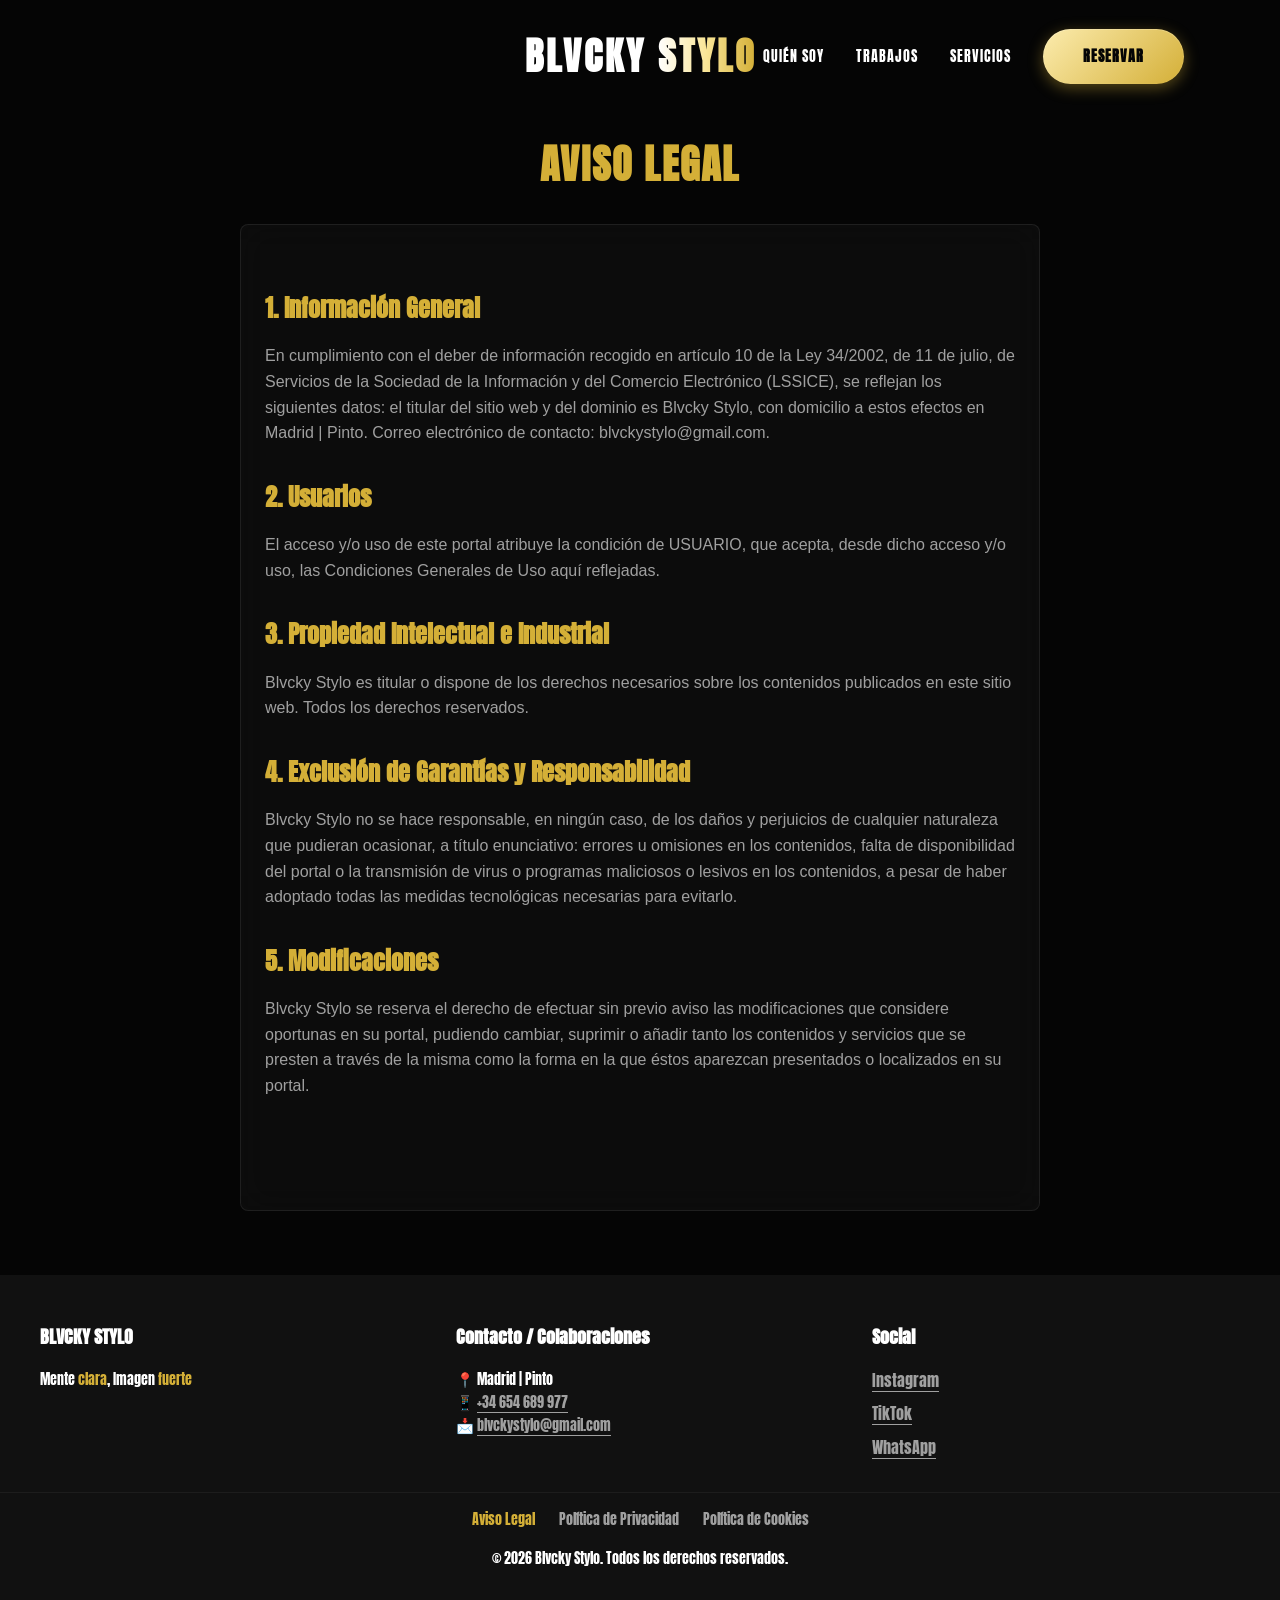
==== aviso-legal.html @ ffb97aea "temas "legales"" ====
<!DOCTYPE html>
<html lang="es">
<head>
    <meta charset="UTF-8">
    <meta name="viewport" content="width=device-width, initial-scale=1.0">
    <title>Aviso Legal - Blvcky Stylo</title>
    <link rel="preconnect" href="https://fonts.googleapis.com">
    <link rel="preconnect" href="https://fonts.gstatic.com" crossorigin>
    <link href="https://fonts.googleapis.com/css2?family=Anton&display=swap" rel="stylesheet">
    <link rel="stylesheet" href="assets/css/style.css?v=1.1">
    <style>
        .legal-content { max-width: 800px; margin: 0 auto; padding: 2rem 1.5rem 6rem; color: var(--text-secondary); }
        .legal-content h2 { color: var(--gold); margin-top: 2rem; margin-bottom: 1rem; font-size: 1.5rem; font-family: var(--font-heading); }
        .legal-content p, .legal-content li { margin-bottom: 1rem; line-height: 1.6; font-family: -apple-system, BlinkMacSystemFont, 'Segoe UI', Roboto, Helvetica, Arial, sans-serif; font-weight: 300; }
        .legal-content ul { padding-left: 1.5rem; margin-bottom: 1.5rem; }
        .page-header { padding-top: 140px; padding-bottom: 20px; text-align: center; }
    </style>
</head>
<body>
    <header class="header">
        <a href="index.html" class="logo" style="text-decoration:none;">BLVCKY <span class="white-gold-gradient-text">STYLO</span></a>
        <nav class="nav-links">
            <a href="index.html#about">Quién Soy</a>
            <a href="index.html#portfolio">Trabajos</a>
            <a href="index.html#services">Servicios</a>
            <a href="https://yeasy.io/commerce/52bcd32d-6062-48b1-949e-556baa88e068" target="_blank" rel="noopener noreferrer" class="btn btn-header-reservar">Reservar</a>
        </nav>
        <button class="mobile-menu-btn" aria-label="Abrir menú">
            <span></span>
            <span></span>
        </button>
    </header>

    <main class="container">
        <section class="page-header">
            <h1 class="section-title"><span class="gold-text">Aviso Legal</span></h1>
        </section>
        <section class="legal-content glass-card hover-glow">
            <h2>1. Información General</h2>
            <p>En cumplimiento con el deber de información recogido en artículo 10 de la Ley 34/2002, de 11 de julio, de Servicios de la Sociedad de la Información y del Comercio Electrónico (LSSICE), se reflejan los siguientes datos: el titular del sitio web y del dominio es Blvcky Stylo, con domicilio a estos efectos en Madrid | Pinto. Correo electrónico de contacto: blvckystylo@gmail.com.</p>
            
            <h2>2. Usuarios</h2>
            <p>El acceso y/o uso de este portal atribuye la condición de USUARIO, que acepta, desde dicho acceso y/o uso, las Condiciones Generales de Uso aquí reflejadas.</p>
            
            <h2>3. Propiedad Intelectual e Industrial</h2>
            <p>Blvcky Stylo es titular o dispone de los derechos necesarios sobre los contenidos publicados en este sitio web. Todos los derechos reservados.</p>
            
            <h2>4. Exclusión de Garantías y Responsabilidad</h2>
            <p>Blvcky Stylo no se hace responsable, en ningún caso, de los daños y perjuicios de cualquier naturaleza que pudieran ocasionar, a título enunciativo: errores u omisiones en los contenidos, falta de disponibilidad del portal o la transmisión de virus o programas maliciosos o lesivos en los contenidos, a pesar de haber adoptado todas las medidas tecnológicas necesarias para evitarlo.</p>
            
            <h2>5. Modificaciones</h2>
            <p>Blvcky Stylo se reserva el derecho de efectuar sin previo aviso las modificaciones que considere oportunas en su portal, pudiendo cambiar, suprimir o añadir tanto los contenidos y servicios que se presten a través de la misma como la forma en la que éstos aparezcan presentados o localizados en su portal.</p>
        </section>
    </main>

    <footer class="footer" style="margin-top: 4rem;">
        <div class="container footer-grid">
            <div class="footer-brand">
                <h3>BLVCKY STYLO</h3>
                <p>Mente <span class="gold-text">clara</span>, Imagen <span class="gold-text">fuerte</span></p>
            </div>
            <div class="footer-links">
                <h4>Contacto / Colaboraciones</h4>
                <p>📍 Madrid | Pinto</p>
                <p>📱 <a href="tel:+34654689977">+34 654 689 977</a></p>
                <p>📩 <a href="mailto:blvckystylo@gmail.com">blvckystylo@gmail.com</a></p>
            </div>
            <div class="footer-social">
                <h4>Social</h4>
                <div class="social-icons">
                    <a href="https://www.instagram.com/blvcky.stylo/" target="_blank" rel="noopener noreferrer">Instagram</a>
                    <a href="https://www.tiktok.com/@blvcky.stylo" target="_blank" rel="noopener noreferrer">TikTok</a>
                    <a href="https://wa.me/34654689977" target="_blank" rel="noopener noreferrer">WhatsApp</a>
                </div>
            </div>
        </div>
        <div class="footer-bottom center" style="margin-top: 1rem; padding-top: 1rem; border-top: 1px solid rgba(255,255,255,0.05);">
            <div style="margin-bottom: 1rem; display: flex; justify-content: center; gap: 1.5rem; flex-wrap: wrap;">
                <a href="aviso-legal.html" style="color: var(--gold); text-decoration: none; font-size: 0.85rem;">Aviso Legal</a>
                <a href="politica-privacidad.html" style="color: var(--text-secondary); text-decoration: none; font-size: 0.85rem; transition: color 0.3s;" onmouseover="this.style.color='var(--gold)'" onmouseout="this.style.color='var(--text-secondary)'">Política de Privacidad</a>
                <a href="cookies.html" style="color: var(--text-secondary); text-decoration: none; font-size: 0.85rem; transition: color 0.3s;" onmouseover="this.style.color='var(--gold)'" onmouseout="this.style.color='var(--text-secondary)'">Política de Cookies</a>
            </div>
            <p>&copy; 2026 Blvcky Stylo. Todos los derechos reservados.</p>
        </div>
    </footer>
    <script src="assets/js/main.js"></script>
</body>
</html>
---- assets/css/style.css ----
:root {
    --bg-color: #050505;
    --bg-secondary: #111111;
    --text-primary: #ffffff;
    --text-secondary: #a0a0a0;
    --gold: #d4af37;
    --gold-hover: #f1c40f;
    --glass-bg: rgba(255, 255, 255, 0.03);
    --glass-border: rgba(255, 255, 255, 0.08);
    --font-heading: 'Anton', sans-serif;
    --font-body: 'Anton', sans-serif;

    --transition-smooth: all 0.5s cubic-bezier(0.25, 1, 0.5, 1);
}

* {
    margin: 0;
    padding: 0;
    box-sizing: border-box;
}

html {
    scroll-behavior: smooth;
}

body {
    background-color: var(--bg-color);
    color: var(--text-primary);
    font-family: var(--font-body);
    line-height: 1.6;
    -webkit-font-smoothing: antialiased;
}

/* TYPOGRAPHY */
h1,
h2,
h3,
h4,
h5,
h6,
.logo {
    font-family: var(--font-heading);
    font-weight: 600;
}

.gold-text {
    color: var(--gold);
}

.gold-gradient-text {
    background: linear-gradient(to right, #f9e596, #d4af37, #f9e596);
    -webkit-background-clip: text;
    -webkit-text-fill-color: transparent;
    background-clip: text;
    color: transparent;
}

.white-gold-gradient-text {
    background: linear-gradient(to right, #ffffff, #f9e596, #d4af37);
    -webkit-background-clip: text;
    -webkit-text-fill-color: transparent;
    background-clip: text;
    color: transparent;
}

.section-title {
    font-size: clamp(1.8rem, 6vw, 2.5rem);
    margin-bottom: 1rem;
    text-transform: uppercase;
    letter-spacing: 2px;
    line-height: 1.2;
}

.section-subtitle {
    color: var(--text-secondary);
    font-size: clamp(0.95rem, 3vw, 1.1rem);
    margin-bottom: 2.5rem;
}

.center {
    text-align: center;
}

/* PRELOADER */
.preloader {
    position: fixed;
    top: 0;
    left: 0;
    width: 100%;
    height: 100%;
    background-color: #050505;
    z-index: 9999;
    display: flex;
    justify-content: center;
    align-items: center;
    transition: opacity 0.8s ease, visibility 0.8s ease;
}

.preloader.loaded {
    opacity: 0;
    visibility: hidden;
}

.preloader-text {
    font-family: var(--font-heading);
    font-size: clamp(2.5rem, 12vw, 5rem);
    text-align: center;
    line-height: 1.1;
    display: flex;
    flex-direction: column;
    align-items: center;
    letter-spacing: 5px;
    opacity: 0;
    transform: scale(0.9);
    animation: preloaderFastReveal 1.2s cubic-bezier(0.2, 0.8, 0.2, 1) forwards;
}

.preloader-text .gold-gradient-text {
    display: block;
    animation: preloaderFastGoldPulse 1.2s ease forwards;
}

@keyframes preloaderFastReveal {
    0% {
        opacity: 0;
        transform: scale(0.9) translateY(10px);
    }

    100% {
        opacity: 1;
        transform: scale(1) translateY(0);
    }
}

@keyframes preloaderFastGoldPulse {
    0% {
        opacity: 0;
        transform: scale(0.95);
        filter: brightness(0.5);
    }

    50% {
        opacity: 1;
        filter: brightness(1.3) drop-shadow(0 0 15px rgba(212, 175, 55, 0.4));
        transform: scale(1.02);
    }

    100% {
        opacity: 1;
        filter: brightness(1) drop-shadow(0 0 0 rgba(212, 175, 55, 0));
        transform: scale(1);
    }
}

/* PADDING & CONTAINERS - MOBILE FIRST */
.section-padding {
    padding: 4rem 1.2rem;
}

.container {
    max-width: 1200px;
    margin: 0 auto;
    width: 100%;
}

/* BUTTONS - GLASS ESTHETIC */
.btn {
    position: relative;
    display: inline-flex;
    align-items: center;
    justify-content: center;
    padding: 1rem 2.5rem;
    font-family: var(--font-heading);
    font-weight: 600;
    text-transform: uppercase;
    letter-spacing: 1px;
    text-decoration: none;
    border-radius: 9999px;
    /* rounded-full */
    transition: var(--transition-smooth);
    cursor: pointer;
    font-size: 0.9rem;
    width: 100%;
    /* Full width on mobile */
    backdrop-filter: blur(12px);
    -webkit-backdrop-filter: blur(12px);
    border: none;
    background-color: rgba(255, 255, 255, 0.05);
    box-shadow: 0 8px 32px rgba(0, 0, 0, 0.3), inset 0 0 0 1px rgba(255, 255, 255, 0.05);
    z-index: 1;
}

.btn::before {
    content: '';
    position: absolute;
    inset: 0;
    border-radius: 9999px;
    padding: 1px;
    /* border thickness */
    background: linear-gradient(180deg, rgba(255, 255, 255, 0.2) 0%, rgba(255, 255, 255, 0.02) 100%);
    -webkit-mask: linear-gradient(#fff 0 0) content-box, linear-gradient(#fff 0 0);
    -webkit-mask-composite: xor;
    mask-composite: exclude;
    pointer-events: none;
    z-index: -1;
}

.btn-gold {
    color: var(--gold);
    background-color: rgba(212, 175, 55, 0.1);
}

.btn-gold::before {
    background: linear-gradient(180deg, rgba(212, 175, 55, 0.5) 0%, rgba(212, 175, 55, 0.05) 100%);
}

.btn-gold:hover {
    background-color: rgba(212, 175, 55, 0.2);
    box-shadow: 0 10px 40px rgba(212, 175, 55, 0.2), inset 0 0 0 1px rgba(212, 175, 55, 0.2);
    transform: translateY(-3px);
}

.btn-outline-gold {
    color: var(--gold);
}

.btn-outline-gold:hover {
    background-color: rgba(212, 175, 55, 0.15);
    transform: translateY(-3px);
}

.btn-outline-white {
    color: var(--text-primary);
}

.btn-outline-white:hover {
    background-color: rgba(255, 255, 255, 0.15);
    transform: translateY(-3px);
}

.btn-minimalist {
    display: inline-block;
    background-color: transparent;
    color: #ffffff;
    border: 1px solid rgba(255, 255, 255, 0.6);
    padding: 16px 24px;
    font-size: 0.9rem;
    font-family: -apple-system, BlinkMacSystemFont, 'Segoe UI', Roboto, Helvetica, Arial, sans-serif;
    font-weight: 300;
    letter-spacing: 1px;
    text-transform: uppercase;
    text-decoration: none;
    border-radius: 4px;
    transition: all 0.3s ease;
    width: 90%;
    max-width: 600px;
    box-sizing: border-box;
    white-space: normal;
}

.btn-minimalist:hover {
    background-color: #ffffff;
    color: #000000;
}

@media (max-width: 768px) {
    .btn-minimalist {
        padding: 12px 16px;
        font-size: 0.8rem;
        letter-spacing: 0.5px;
    }
}

.btn-header-reservar {
    background: linear-gradient(135deg, #fcecae 0%, #d4af37 100%);
    color: #050505;
    font-weight: 800;
    box-shadow: 0 4px 15px rgba(212, 175, 55, 0.4);
    border: none;
}

.btn-header-reservar:hover {
    box-shadow: 0 6px 20px rgba(212, 175, 55, 0.7);
    transform: translateY(-3px);
    background: linear-gradient(135deg, #fff3c4 0%, #e8c34f 100%);
}

.btn-large {
    padding: 1.2rem 3rem;
    font-size: 1rem;
}

.btn-mega {
    font-size: 1.1rem;
    padding: 1.2rem 2rem;
    width: 100%;
    max-width: 400px;
    margin: 0 auto;
    text-transform: uppercase;
    letter-spacing: 2px;
    box-shadow: 0 0 20px rgba(212, 175, 55, 0.4);
    animation: pulse-glow 2s infinite;
}

@keyframes pulse-glow {
    0% {
        box-shadow: 0 0 0 0 rgba(212, 175, 55, 0.4);
    }

    70% {
        box-shadow: 0 0 0 15px rgba(212, 175, 55, 0);
    }

    100% {
        box-shadow: 0 0 0 0 rgba(212, 175, 55, 0);
    }
}

/* PLACEHOLDERS */
.image-placeholder {
    background-color: #1a1a1a;
    width: 100%;
    height: 100%;
    min-height: 200px;
    display: flex;
    align-items: center;
    justify-content: center;
    border: 1px solid #333;
    color: #555;
    font-size: 0.8rem;
    text-align: center;
    padding: 1rem;
}

.tall-placeholder {
    min-height: 400px;
}

.about-image-wrapper {
    height: 100%;
    display: flex;
    width: 100%;
}

.about-image {
    width: 100%;
    height: 100%;
    min-height: 250px;
    /* Reduced for a more compact look */
    border-radius: 12px;
    border: 1px solid var(--glass-border);
    box-shadow: 0 10px 40px rgba(0, 0, 0, 0.6);
    object-fit: cover;
    display: block;
}

/* HEADER - MOBILE FIRST */
.header {
    position: fixed;
    top: 0;
    left: 0;
    width: 100%;
    padding: 1.8rem 1.5rem;
    display: flex;
    justify-content: flex-end;
    /* changed from space-between */
    align-items: center;
    z-index: 1000;
    background: transparent;
    transition: var(--transition-smooth);
}

.header.scrolled {
    background: rgba(5, 5, 5, 0.95);
    backdrop-filter: blur(15px);
    -webkit-backdrop-filter: blur(15px);
    border-bottom: 1px solid rgba(255, 255, 255, 0.05);
    padding: 1.2rem 1.5rem;
}

.logo {
    position: absolute;
    left: 50%;
    transform: translateX(-50%);
    font-size: 2.4rem;
    /* Larger font size */
    letter-spacing: 3px;
    color: var(--text-primary);
    text-decoration: none;
    z-index: 1002;
    white-space: nowrap;
}

.mobile-menu-btn {
    display: flex;
    background: transparent;
    border: none;
    cursor: pointer;
    flex-direction: column;
    gap: 5px;
    z-index: 1002;
    padding: 5px;
}

.mobile-menu-btn span {
    display: block;
    width: 25px;
    height: 2px;
    background-color: var(--text-primary);
    transition: 0.3s;
}

.mobile-menu-btn.active span:nth-child(1) {
    transform: translateY(7px) rotate(45deg);
}

.mobile-menu-btn.active span:nth-child(2) {
    transform: translateY(-7px) rotate(-45deg);
}

.nav-links {
    position: fixed;
    top: 0;
    right: -100%;
    width: 100%;
    height: 100vh;
    background: rgba(5, 5, 5, 0.98);
    backdrop-filter: blur(20px);
    -webkit-backdrop-filter: blur(20px);
    display: flex;
    flex-direction: column;
    justify-content: center;
    align-items: center;
    gap: 2.5rem;
    transition: 0.4s cubic-bezier(0.25, 1, 0.5, 1);
    z-index: 1001;
}

.nav-links.active {
    right: 0;
}

.nav-links a:not(.btn) {
    color: var(--text-primary);
    text-decoration: none;
    font-size: 1.2rem;
    text-transform: uppercase;
    letter-spacing: 2px;
}

.nav-links .btn {
    width: 80%;
    max-width: 300px;
}

/* HERO SECTION */
.hero {
    height: 100vh;
    min-height: 600px;
    position: relative;
    display: flex;
    align-items: center;
    justify-content: center;
    text-align: center;
    padding-top: 60px;
    /* Offset for header */
}

.hero-bg {
    position: absolute;
    top: 0;
    left: 0;
    width: 100%;
    height: 100%;
    z-index: -1;
    -webkit-mask-image: linear-gradient(to bottom, black 0%, black 75%, transparent 100%);
    mask-image: linear-gradient(to bottom, black 0%, black 75%, transparent 100%);
}

.hero-video {
    width: 100%;
    height: 100%;
    object-fit: cover;
}

.overlay {
    position: absolute;
    top: 0;
    left: 0;
    width: 100%;
    height: 100%;
    background: linear-gradient(to bottom, rgba(5, 5, 5, 0.4) 0%, rgba(5, 5, 5, 0.6) 60%, rgba(5, 5, 5, 1) 100%);
}

.hero-content {
    position: relative;
    z-index: 1;
    width: 100%;
    padding: 0 1.5rem;
    text-align: center;
}

.hero-title {
    font-size: clamp(3rem, 11vw, 5.5rem);
    line-height: 1.1;
    margin-bottom: 1rem;
    letter-spacing: 2px;
}

.hero-subtitle {
    font-size: clamp(1rem, 2.5vw, 1.25rem);
    color: var(--text-secondary);
    margin-bottom: 2.5rem;
    padding: 0 1rem;
}

.hero-actions {
    display: flex;
    flex-direction: column;
    gap: 1rem;
    width: 100%;
    max-width: 350px;
    margin: 0 auto;
}

/* GLASSMORPHISM CARDS */
.glass-card {
    background: var(--glass-bg);
    backdrop-filter: blur(16px);
    -webkit-backdrop-filter: blur(16px);
    border: 1px solid var(--glass-border);
    border-radius: 8px;
    padding: 2rem 1.5rem;
    transition: var(--transition-smooth);
}

.hover-glow:active {
    background: rgba(255, 255, 255, 0.05);
}

/* ABOUT SECTION */
#about {
    padding-top: 3rem;
    padding-bottom: 1rem;
    /* Reduced bottom padding to bring timeline closer */
}

.about-grid {
    display: grid;
    grid-template-columns: 1fr;
    gap: 2.5rem;
}

.about-text p {
    color: var(--text-secondary);
    margin-bottom: 1.2rem;
    font-size: 1rem;
}

/* TIMELINE */
.timeline-section {
    position: relative;
    padding-top: 2rem;
}

.timeline {
    position: relative;
    max-width: 800px;
    margin: 3rem auto 0;
    padding: 0 1rem;
}

.timeline::before {
    content: '';
    position: absolute;
    top: 0;
    left: 20px;
    height: 100%;
    width: 2px;
    background: linear-gradient(to bottom, var(--gold), transparent);
}

.timeline-item {
    position: relative;
    margin-bottom: 3rem;
    padding-left: 50px;
}

.timeline-dot {
    position: absolute;
    left: 14px;
    top: 10px;
    width: 14px;
    height: 14px;
    border-radius: 50%;
    background-color: var(--gold);
    box-shadow: 0 0 10px rgba(212, 175, 55, 0.5);
    z-index: 2;
}

.timeline-content h3 {
    color: var(--gold);
    margin-bottom: 0.5rem;
    font-size: 1.3rem;
}

.timeline-content p {
    color: var(--text-secondary);
    font-size: 0.95rem;
    line-height: 1.5;
    margin-bottom: 0;
}

/* ACHIEVEMENTS */
.achievements {
    background-color: var(--bg-secondary);
    border-top: 1px solid #1a1a1a;
    border-bottom: 1px solid #1a1a1a;
}

.stats-grid {
    display: grid;
    grid-template-columns: repeat(2, 1fr);
    gap: 1rem;
}

.stat-card {
    padding: 1.5rem 0.5rem;
    display: flex;
    flex-direction: column;
    justify-content: center;
    align-items: center;
    text-align: center;
    overflow: hidden;
}

.stat-number {
    font-size: clamp(1.2rem, 5vw, 2rem);
    color: var(--gold);
    margin-bottom: 0.5rem;
    line-height: 1.2;
    width: 100%;
    overflow-wrap: break-word;
    word-break: break-word;
}

.stat-label {
    text-transform: uppercase;
    letter-spacing: 0.5px;
    font-size: clamp(0.65rem, 2.5vw, 0.75rem);
    color: var(--text-primary);
    line-height: 1.3;
}


/* PORTFOLIO (MASONRY) */
.portfolio {
    overflow: hidden;
}

/* VIDEO CAROUSEL */
.video-carousel-container {
    position: relative;
    width: 100%;
    overflow: hidden;
    padding: 1rem 0;
}

.video-carousel-track {
    display: flex;
    gap: 1.5rem;
    overflow-x: auto;
    scroll-snap-type: x mandatory;
    scroll-behavior: smooth;
    padding-bottom: 1rem;
    -ms-overflow-style: none;
    /* Hide scrollbar for IE and Edge */
    scrollbar-width: none;
    /* Hide scrollbar for Firefox */
}

.video-carousel-track::-webkit-scrollbar {
    display: none;
    /* Hide scrollbar for Chrome, Safari, Opera */
}

.carousel-card {
    flex: 0 0 calc(85% - 1.5rem);
    /* Show 1 card and a bit of the next on mobile */
    max-width: 320px;
    /* Fixed width to simulate a phone reel */
    aspect-ratio: 9/16;
    background: #111;
    border-radius: 12px;
    position: relative;
    scroll-snap-align: center;
    overflow: hidden;
    border: 1px solid var(--glass-border);
}

.portfolio-video {
    width: 100%;
    height: 100%;
    object-fit: cover;
    display: block;
}

.card-overlay {
    position: absolute;
    bottom: 0;
    left: 0;
    width: 100%;
    padding: 2rem 1.5rem 1.5rem;
    background: linear-gradient(to top, rgba(0, 0, 0, 0.9), transparent);
}

.card-overlay h4 {
    color: var(--gold);
    font-size: 1.2rem;
    margin-bottom: 0.3rem;
}

.card-overlay p {
    color: var(--text-primary);
    font-size: 0.85rem;
    letter-spacing: 1px;
}

.carousel-btn {
    position: absolute;
    top: 50%;
    transform: translateY(-50%);
    background: rgba(255, 255, 255, 0.1);
    backdrop-filter: blur(5px);
    -webkit-backdrop-filter: blur(5px);
    border: 1px solid var(--glass-border);
    color: white;
    width: 40px;
    height: 40px;
    border-radius: 50%;
    cursor: pointer;
    z-index: 10;
    display: flex;
    align-items: center;
    justify-content: center;
    font-size: 1.2rem;
    transition: var(--transition-smooth);
}

.carousel-btn:hover {
    background: var(--gold);
    color: #000;
}

.prev-btn {
    left: 10px;
}

.next-btn {
    right: 10px;
}

/* SERVICES */
.services-grid {
    display: grid;
    grid-template-columns: 1fr;
    gap: 1.5rem;
}

.service-card {
    display: flex;
    flex-direction: column;
    align-items: flex-start;
    background: linear-gradient(145deg, rgba(255, 255, 255, 0.08), rgba(255, 255, 255, 0.02));
    border: 1px solid rgba(212, 175, 55, 0.3);
    box-shadow: 0 10px 30px rgba(0, 0, 0, 0.5);
    border-radius: 16px;
    padding: 2.5rem 2rem;
    position: relative;
    overflow: hidden;
    transition: all 0.4s cubic-bezier(0.2, 0.8, 0.2, 1);
    z-index: 1;
}

.service-card::before {
    content: '';
    position: absolute;
    top: 0;
    left: 0;
    right: 0;
    height: 3px;
    background: linear-gradient(90deg, transparent, var(--gold), transparent);
    opacity: 0.5;
    transition: 0.4s;
}

.service-card:hover {
    transform: translateY(-10px) scale(1.02);
    background: linear-gradient(145deg, rgba(255, 255, 255, 0.12), rgba(255, 255, 255, 0.04));
    border-color: rgba(212, 175, 55, 0.8);
    box-shadow: 0 20px 40px rgba(212, 175, 55, 0.2);
}

.service-card:hover::before {
    opacity: 1;
}

.service-icon {
    font-size: 2.5rem;
    margin-bottom: 1.5rem;
    color: var(--gold);
    display: flex;
    align-items: center;
    justify-content: flex-start;
}

.service-svg {
    width: 44px;
    height: 44px;
    filter: drop-shadow(0 0 10px rgba(212, 175, 55, 0.4));
    transition: transform 0.4s ease;
}

.service-card:hover .service-svg {
    transform: scale(1.1) rotate(5deg);
}

.service-title {
    font-size: 1.4rem;
    margin-bottom: 1rem;
    color: #fff;
    font-weight: 600;
    letter-spacing: 1px;
}

.service-desc {
    color: #cccccc;
    font-size: 1rem;
    line-height: 1.6;
}

/* BRAVO SCROLL SHOWCASE */
.bravo-showcase {
    position: relative;
    width: 100%;
    height: 40vh;
    min-height: 300px;
    max-height: 450px;
    background-color: var(--bg-color);
    border-top: 1px solid var(--glass-border);
    border-bottom: 1px solid var(--glass-border);
}

.bravo-showcase .sticky-container {
    position: relative;
    width: 100%;
    height: 100%;
    overflow: hidden;
    display: flex;
    align-items: center;
    justify-content: center;
}

#clipper-canvas {
    position: absolute;
    top: 50%;
    left: 50%;
    transform: translate(-50%, -50%);
    width: 100%;
    height: 100%;
    object-fit: contain;
    z-index: 1;
    opacity: 0.35;
    /* Baja opacidad para que actúe como fondo sutil */
    -webkit-mask-image: linear-gradient(to bottom, black 0%, black 75%, transparent 100%);
    mask-image: linear-gradient(to bottom, black 0%, black 75%, transparent 100%);
}

.bravo-showcase-text {
    position: relative;
    z-index: 2;
    text-align: center;
    color: #fff;
    padding: 2rem;
    pointer-events: none;
}

.bravo-collab-title {
    color: var(--gold);
    text-transform: uppercase;
    letter-spacing: 3px;
    font-size: 0.85rem;
    margin-bottom: 1.5rem;
    font-weight: 600;
}

.bravo-showcase-logo {
    max-width: 250px;
    height: auto;
    margin: 0 auto 1.5rem auto;
    display: block;
    object-fit: contain;
    border-radius: 8px;
}

.bravo-showcase-title {
    font-size: clamp(2rem, 5vw, 3.5rem);
    margin-bottom: 0.5rem;
    letter-spacing: 2px;
    text-shadow: 0 4px 20px rgba(0, 0, 0, 0.8);
}

.bravo-showcase-subtitle {
    color: var(--gold);
    font-size: clamp(1rem, 2vw, 1.2rem);
    letter-spacing: 1px;
    text-shadow: 0 2px 10px rgba(0, 0, 0, 0.8);
}

/* TESTIMONIALS */
.testimonial-slider-container {
    margin: 0 -1.2rem;
    padding: 0 1.2rem;
}

.testimonial-track {
    display: flex;
    gap: 1rem;
    overflow-x: auto;
    scroll-snap-type: x mandatory;
    scrollbar-width: none;
    -ms-overflow-style: none;
    padding-bottom: 1.5rem;
    scroll-behavior: smooth;
}

.testimonial-track::-webkit-scrollbar {
    display: none;
}

.testimonial-slide {
    flex: 0 0 100%;
    scroll-snap-align: center;
    display: flex;
}

.testimonial-card {
    position: relative;
    width: 100%;
    height: 100%;
    padding: 2.5rem 2rem;
    display: flex;
    flex-direction: column;
    justify-content: space-between;
    border-radius: 16px;
    background: var(--glass-bg);
    border: 1px solid var(--glass-border);
    overflow: hidden;
}

.testimonial-content {
    position: relative;
    z-index: 2;
    display: flex;
    flex-direction: column;
    height: 100%;
}

.testimonial-author {
    margin-top: auto;
    padding-top: 1.5rem;
    border-top: 1px solid var(--glass-border);
}

.stars {
    color: var(--gold);
    font-size: 1.2rem;
}

.review-text {
    font-size: 1.05rem;
    line-height: 1.6;
    margin-bottom: 1.5rem;
    color: var(--text-color);
}

.slider-controls-top .slider-btn {
    background: var(--glass-bg);
    border: 1px solid var(--glass-border);
    color: var(--text-color);
    width: 44px;
    height: 44px;
    border-radius: 50%;
    display: flex;
    align-items: center;
    justify-content: center;
    cursor: pointer;
    transition: all 0.3s ease;
}

.slider-controls-top .slider-btn:hover {
    background: var(--gold);
    color: #000;
}

.slider-controls-top .slider-btn:disabled {
    opacity: 0.5;
    cursor: not-allowed;
    background: var(--glass-bg);
}

.testimonial-dot {
    width: 10px;
    height: 10px;
    border-radius: 50%;
    background: var(--glass-border);
    cursor: pointer;
    transition: all 0.3s ease;
    border: none;
    padding: 0;
}

.testimonial-dot.active {
    background: var(--gold);
    transform: scale(1.3);
}

/* INSTAGRAM */
.insta-grid {
    display: grid;
    grid-template-columns: repeat(2, 1fr);
    gap: 0.5rem;
    margin: 2rem 0;
}

.insta-iframe {
    width: 100%;
    height: 480px;
    border-radius: 12px;
    border: 1px solid var(--glass-border);
    background-color: #000;
}

/* CTA */
.final-cta {
    background: linear-gradient(to bottom, var(--bg-color), #0a0a0a);
}

.cta-content {
    padding: 3rem 1.5rem;
}

.cta-title {
    margin-bottom: 0.5rem;
}

.cta-subtitle {
    margin-bottom: 2rem;
}

/* FOOTER */
.footer {
    background-color: var(--bg-secondary);
    padding: 3rem 0 2rem;
    text-align: center;
}

.footer-grid {
    display: grid;
    grid-template-columns: 1fr;
    gap: 2.5rem;
    margin-bottom: 2rem;
}

.footer h3,
.footer h4 {
    margin-bottom: 1rem;
    font-size: 1.1rem;
}

.footer p {
    font-size: 0.9rem;
}

.social-icons {
    display: flex;
    flex-direction: row;
    justify-content: center;
    gap: 1.5rem;
}

.social-icons a {
    color: var(--text-secondary);
    text-decoration: underline;
    text-underline-offset: 4px;
    transition: var(--transition-smooth);
    display: inline-block;
}

.social-icons a:hover {
    color: var(--gold);
    transform: translateY(-2px);
}

.footer a:not(.social-icons a) {
    color: var(--text-secondary);
    text-decoration: underline;
    text-underline-offset: 4px;
    transition: var(--transition-smooth);
}

.footer a:not(.social-icons a):hover {
    color: var(--gold);
}

.insta-handle a {
    color: var(--gold);
    text-decoration: underline;
    text-underline-offset: 4px;
    transition: var(--transition-smooth);
    font-weight: 600;
}

.insta-handle a:hover {
    color: var(--gold-hover);
    text-shadow: 0 0 10px rgba(212, 175, 55, 0.4);
}

/* ANIMATIONS */
.scroll-reveal,
.reveal-left,
.reveal-right {
    opacity: 0;
    transform: translateY(20px);
    transition: all 0.6s cubic-bezier(0.25, 1, 0.5, 1);
}

.fade-in-up {
    opacity: 0;
    transform: translateY(15px);
    animation: fadeInUp 0.8s forwards;
}

@keyframes fadeInUp {
    to {
        opacity: 1;
        transform: translateY(0);
    }
}

.delay-1 {
    animation-delay: 0.1s;
    transition-delay: 0.1s;
}

.delay-2 {
    animation-delay: 0.2s;
    transition-delay: 0.2s;
}

.delay-3 {
    animation-delay: 0.3s;
    transition-delay: 0.3s;
}

.is-visible {
    opacity: 1;
    transform: translate(0, 0);
}


/* =========================================
   DESKTOP STYLES (min-width: 768px)
   ========================================= */
@media (min-width: 768px) {
    .section-padding {
        padding: 6rem 2rem;
    }

    .header {
        padding: 1.8rem 6rem;
    }

    .header.scrolled {
        padding: 1.2rem 6rem;
    }

    .btn-mega {
        font-size: 1.3rem;
        padding: 1.5rem 4rem;
    }

    .btn {
        width: auto;
        /* Reset to auto on desktop */
    }

    /* HEADER */
    .mobile-menu-btn {
        display: none;
    }

    .nav-links {
        position: static;
        width: auto;
        height: auto;
        background: transparent;
        flex-direction: row;
        gap: 2rem;
        backdrop-filter: none;
    }

    .nav-links a:not(.btn) {
        font-size: 0.9rem;
        letter-spacing: 1px;
    }

    .nav-links .btn {
        width: auto;
    }

    /* HERO */
    .hero-actions {
        flex-direction: column;
        align-items: center;
        justify-content: center;
        max-width: none;
    }

    /* ABOUT */
    #about {
        padding-top: 4rem;
        padding-bottom: 2rem;
    }

    .about-grid {
        grid-template-columns: 1fr 1fr;
        gap: 4rem;
        align-items: center;
        /* Changed from stretch to keep image compact */
    }

    /* TIMELINE */
    .timeline::before {
        left: 50%;
        transform: translateX(-50%);
    }

    .timeline-item {
        width: 50%;
        padding-left: 0;
        padding-right: 40px;
        text-align: right;
    }

    .timeline-item:nth-child(even) {
        margin-left: 50%;
        padding-right: 0;
        padding-left: 40px;
        text-align: left;
    }

    .timeline-dot {
        left: auto;
        right: -7px;
    }

    .timeline-item:nth-child(even) .timeline-dot {
        left: -7px;
        right: auto;
    }

    /* ACHIEVEMENTS */
    .stats-grid {
        grid-template-columns: repeat(4, 1fr);
        gap: 2rem;
    }

    /* PORTFOLIO */
    /* PORTFOLIO */
    .carousel-card {
        flex: 0 0 calc(33.333% - 1.5rem);
    }

    .card-overlay {
        opacity: 0;
        transform: translateY(20px);
        transition: var(--transition-smooth);
    }

    .carousel-card:hover .card-overlay {
        opacity: 1;
        transform: translateY(0);
    }

    /* SERVICES */
    .services-grid {
        grid-template-columns: repeat(auto-fit, minmax(250px, 1fr));
        gap: 2rem;
    }

    .hover-glow:hover {
        border-color: rgba(212, 175, 55, 0.3);
        box-shadow: 0 10px 30px rgba(0, 0, 0, 0.5), inset 0 0 20px rgba(212, 175, 55, 0.05);
        transform: translateY(-5px);
    }

    /* TESTIMONIALS */
    .testimonial-slide {
        flex: 0 0 calc(50% - 0.5rem);
    }

    .testimonial-slider-container {
        padding: 0;
        margin: 0;
    }
}

@media (min-width: 1280px) {
    .testimonial-slide {
        flex: 0 0 calc(33.333% - 0.66rem);
    }

    /* INSTAGRAM */
    .insta-grid {
        grid-template-columns: repeat(4, 1fr);
        gap: 1rem;
    }

    .insta-iframe {
        height: 520px;
    }

    /* FOOTER */
    .footer {
        text-align: left;
    }

    .footer-grid {
        grid-template-columns: repeat(3, 1fr);
        gap: 3rem;
    }

    .social-icons {
        flex-direction: column;
        justify-content: flex-start;
        gap: 0.5rem;
    }

    .social-icons a:hover {
        transform: translateX(5px);
    }
}
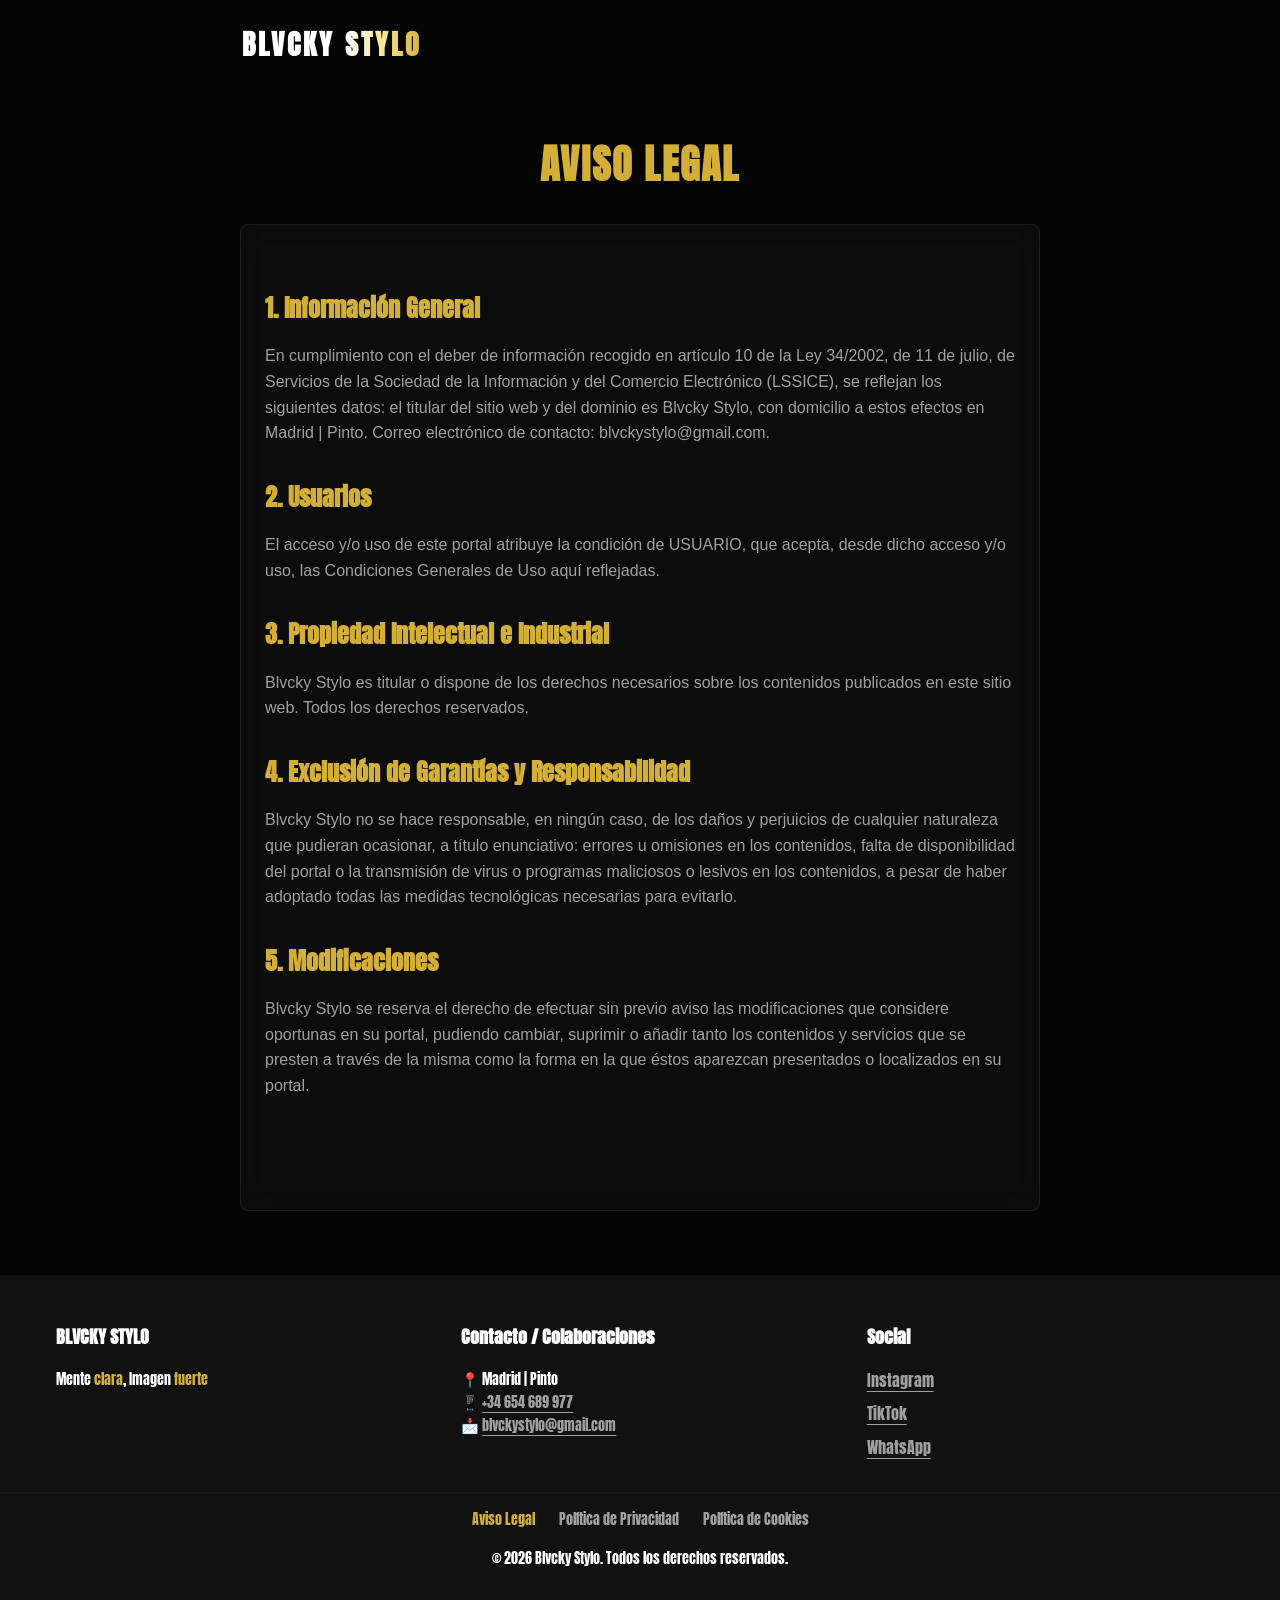
==== commit fbf2cf96: "favicon y mnifest" ====
--- a/aviso-legal.html
+++ b/aviso-legal.html
@@ -8,6 +8,13 @@
     <link rel="preconnect" href="https://fonts.gstatic.com" crossorigin>
     <link href="https://fonts.googleapis.com/css2?family=Anton&display=swap" rel="stylesheet">
     <link rel="stylesheet" href="assets/css/style.css?v=1.1">
+
+    <!-- Favicon Suite -->
+    <link rel="icon" type="image/svg+xml" href="assets/images/favicon.svg">
+    <link rel="icon" type="image/png" sizes="32x32" href="assets/images/favicon-32x32.png">
+    <link rel="icon" type="image/png" sizes="16x16" href="assets/images/favicon-16x16.png">
+    <link rel="apple-touch-icon" sizes="180x180" href="assets/images/apple-touch-icon.png">
+    <link rel="shortcut icon" href="favicon.ico">
     <style>
         .legal-content { max-width: 800px; margin: 0 auto; padding: 2rem 1.5rem 6rem; color: var(--text-secondary); }
         .legal-content h2 { color: var(--gold); margin-top: 2rem; margin-bottom: 1rem; font-size: 1.5rem; font-family: var(--font-heading); }
--- a/assets/css/style.css
+++ b/assets/css/style.css
@@ -21,6 +21,8 @@
 
 html {
     scroll-behavior: smooth;
+    overflow-x: hidden;
+    -webkit-text-size-adjust: 100%;
 }
 
 body {
@@ -29,6 +31,15 @@
     font-family: var(--font-body);
     line-height: 1.6;
     -webkit-font-smoothing: antialiased;
+    overflow-x: hidden;
+    width: 100%;
+    position: relative;
+    max-width: 100vw;
+}
+
+img, video, canvas, svg {
+    max-width: 100%;
+    height: auto;
 }
 
 /* TYPOGRAPHY */
@@ -199,6 +210,7 @@
     /* border thickness */
     background: linear-gradient(180deg, rgba(255, 255, 255, 0.2) 0%, rgba(255, 255, 255, 0.02) 100%);
     -webkit-mask: linear-gradient(#fff 0 0) content-box, linear-gradient(#fff 0 0);
+    mask: linear-gradient(#fff 0 0) content-box, linear-gradient(#fff 0 0);
     -webkit-mask-composite: xor;
     mask-composite: exclude;
     pointer-events: none;
@@ -354,16 +366,32 @@
     display: block;
 }
 
-/* HEADER - MOBILE FIRST */
+.desktop-nav,
+.header-left-spacer {
+    display: none !important;
+}
+
+.nav-badge-gold {
+    font-size: 0.65rem;
+    background: var(--gold);
+    color: #000;
+    padding: 2px 6px;
+    border-radius: 10px;
+    font-weight: 800;
+    vertical-align: middle;
+    margin-left: 4px;
+    display: inline-block;
+}
+
+/* HEADER - MOBILE & TABLET DEFAULT (Full-screen Drawer Menu) */
 .header {
     position: fixed;
     top: 0;
     left: 0;
     width: 100%;
-    padding: 1.8rem 1.5rem;
+    padding: 1.25rem 1.5rem;
     display: flex;
     justify-content: flex-end;
-    /* changed from space-between */
     align-items: center;
     z-index: 1000;
     background: transparent;
@@ -375,20 +403,21 @@
     backdrop-filter: blur(15px);
     -webkit-backdrop-filter: blur(15px);
     border-bottom: 1px solid rgba(255, 255, 255, 0.05);
-    padding: 1.2rem 1.5rem;
+    padding: 1rem 1.5rem;
 }
 
 .logo {
     position: absolute;
     left: 50%;
     transform: translateX(-50%);
-    font-size: 2.4rem;
-    /* Larger font size */
-    letter-spacing: 3px;
+    font-size: clamp(1.2rem, 4.5vw, 1.85rem);
+    letter-spacing: 2.5px;
     color: var(--text-primary);
     text-decoration: none;
     z-index: 1002;
     white-space: nowrap;
+    text-align: center;
+    transition: var(--transition-smooth);
 }
 
 .mobile-menu-btn {
@@ -1028,8 +1057,8 @@
 /* INSTAGRAM */
 .insta-grid {
     display: grid;
-    grid-template-columns: repeat(2, 1fr);
-    gap: 0.5rem;
+    grid-template-columns: 1fr;
+    gap: 1.25rem;
     margin: 2rem 0;
 }
 
@@ -1170,61 +1199,20 @@
 
 
 /* =========================================
-   DESKTOP STYLES (min-width: 768px)
+   TABLET STYLES (min-width: 768px)
    ========================================= */
 @media (min-width: 768px) {
     .section-padding {
-        padding: 6rem 2rem;
-    }
-
-    .header {
-        padding: 1.8rem 6rem;
-    }
-
-    .header.scrolled {
-        padding: 1.2rem 6rem;
+        padding: 5rem 2rem;
     }
 
     .btn-mega {
-        font-size: 1.3rem;
-        padding: 1.5rem 4rem;
+        font-size: 1.25rem;
+        padding: 1.35rem 3.5rem;
     }
 
     .btn {
         width: auto;
-        /* Reset to auto on desktop */
-    }
-
-    /* HEADER */
-    .mobile-menu-btn {
-        display: none;
-    }
-
-    .nav-links {
-        position: static;
-        width: auto;
-        height: auto;
-        background: transparent;
-        flex-direction: row;
-        gap: 2rem;
-        backdrop-filter: none;
-    }
-
-    .nav-links a:not(.btn) {
-        font-size: 0.9rem;
-        letter-spacing: 1px;
-    }
-
-    .nav-links .btn {
-        width: auto;
-    }
-
-    /* HERO */
-    .hero-actions {
-        flex-direction: column;
-        align-items: center;
-        justify-content: center;
-        max-width: none;
     }
 
     /* ABOUT */
@@ -1235,9 +1223,8 @@
 
     .about-grid {
         grid-template-columns: 1fr 1fr;
-        gap: 4rem;
+        gap: clamp(2rem, 4vw, 4rem);
         align-items: center;
-        /* Changed from stretch to keep image compact */
     }
 
     /* TIMELINE */
@@ -1273,13 +1260,122 @@
     /* ACHIEVEMENTS */
     .stats-grid {
         grid-template-columns: repeat(4, 1fr);
+        gap: 1.5rem;
+    }
+
+    /* SERVICES (TABLET 2x2 BALANCED GRID) */
+    .services-grid {
+        grid-template-columns: repeat(2, 1fr);
+        gap: 1.75rem;
+    }
+
+    .hover-glow:hover {
+        border-color: rgba(212, 175, 55, 0.3);
+        box-shadow: 0 10px 30px rgba(0, 0, 0, 0.5), inset 0 0 20px rgba(212, 175, 55, 0.05);
+        transform: translateY(-5px);
+    }
+
+    /* INSTAGRAM (TABLET 2x2 BALANCED GRID) */
+    .insta-grid {
+        grid-template-columns: repeat(2, 1fr);
+        gap: 1.25rem;
+    }
+
+    /* TESTIMONIALS (TABLET 2 SLIDES) */
+    .testimonial-slide {
+        flex: 0 0 calc(50% - 0.5rem);
+    }
+
+    .testimonial-slider-container {
+        padding: 0;
+        margin: 0;
+    }
+
+    /* FOOTER (TABLET 3 COLS) */
+    .footer {
+        text-align: left;
+    }
+
+    .footer-grid {
+        grid-template-columns: repeat(3, 1fr);
         gap: 2rem;
     }
-
-    /* PORTFOLIO */
-    /* PORTFOLIO */
+}
+
+/* =========================================
+   DESKTOP STYLES (min-width: 1025px: Computers & Laptops only)
+   ========================================= */
+@media (min-width: 1025px) {
+    .mobile-menu-btn {
+        display: none !important;
+    }
+
+    .nav-links {
+        display: none !important;
+    }
+
+    .header-left-spacer {
+        display: block !important;
+        visibility: hidden;
+        pointer-events: none;
+        width: 100%;
+    }
+
+    .desktop-nav {
+        display: flex !important;
+        align-items: center;
+        gap: clamp(1rem, 1.6vw, 2.2rem);
+    }
+
+    .nav-links-right {
+        justify-self: end;
+    }
+
+    .desktop-nav a:not(.btn) {
+        color: var(--text-primary);
+        text-decoration: none;
+        font-size: 0.88rem;
+        letter-spacing: 1.2px;
+        text-transform: uppercase;
+        font-weight: 500;
+        transition: var(--transition-smooth);
+    }
+
+    .desktop-nav a:not(.btn):hover {
+        color: var(--gold);
+    }
+
+    .header {
+        display: grid !important;
+        grid-template-columns: 1fr auto 1fr;
+        align-items: center;
+        padding: 1.4rem clamp(2.5rem, 5vw, 6rem);
+        justify-content: normal;
+    }
+
+    .header.scrolled {
+        padding: 1rem clamp(2.5rem, 5vw, 6rem);
+    }
+
+    .logo {
+        position: static;
+        transform: none;
+        left: auto;
+        justify-self: center;
+        font-size: clamp(1.6rem, 2.2vw, 2.2rem);
+        letter-spacing: 3px;
+    }
+
+    /* SERVICES (DESKTOP 4 COLS) */
+    .services-grid {
+        grid-template-columns: repeat(4, 1fr);
+        gap: 2rem;
+    }
+
+    /* PORTFOLIO CARDS */
     .carousel-card {
         flex: 0 0 calc(33.333% - 1.5rem);
+        max-width: 380px;
     }
 
     .card-overlay {
@@ -1292,39 +1388,20 @@
         opacity: 1;
         transform: translateY(0);
     }
-
-    /* SERVICES */
-    .services-grid {
-        grid-template-columns: repeat(auto-fit, minmax(250px, 1fr));
-        gap: 2rem;
-    }
-
-    .hover-glow:hover {
-        border-color: rgba(212, 175, 55, 0.3);
-        box-shadow: 0 10px 30px rgba(0, 0, 0, 0.5), inset 0 0 20px rgba(212, 175, 55, 0.05);
-        transform: translateY(-5px);
-    }
-
-    /* TESTIMONIALS */
-    .testimonial-slide {
-        flex: 0 0 calc(50% - 0.5rem);
-    }
-
-    .testimonial-slider-container {
-        padding: 0;
-        margin: 0;
-    }
-}
-
-@media (min-width: 1280px) {
+}
+
+/* =========================================
+   DESKTOP WIDE STYLES (min-width: 1200px)
+   ========================================= */
+@media (min-width: 1200px) {
     .testimonial-slide {
         flex: 0 0 calc(33.333% - 0.66rem);
     }
 
-    /* INSTAGRAM */
+    /* INSTAGRAM (4 COLUMNS FOR LATEST REELS) */
     .insta-grid {
         grid-template-columns: repeat(4, 1fr);
-        gap: 1rem;
+        gap: 1.25rem;
     }
 
     .insta-iframe {
@@ -1332,12 +1409,7 @@
     }
 
     /* FOOTER */
-    .footer {
-        text-align: left;
-    }
-
     .footer-grid {
-        grid-template-columns: repeat(3, 1fr);
         gap: 3rem;
     }
 
@@ -1350,4 +1422,2009 @@
     .social-icons a:hover {
         transform: translateX(5px);
     }
-}+}
+
+/* ==========================================================================
+   RETO DE LA CAPA (8 FIRMAS) SECTION
+   ========================================================================== */
+.reto-section {
+    position: relative;
+    overflow: hidden;
+    background: radial-gradient(ellipse at 50% 20%, rgba(212, 175, 55, 0.08) 0%, transparent 70%),
+        linear-gradient(180deg, #050505 0%, #0a0a0a 50%, #050505 100%);
+    border-top: 1px solid rgba(212, 175, 55, 0.12);
+    border-bottom: 1px solid rgba(212, 175, 55, 0.12);
+}
+
+.reto-glow-bg {
+    position: absolute;
+    top: 30%;
+    left: 50%;
+    transform: translate(-50%, -50%);
+    width: 800px;
+    height: 800px;
+    background: radial-gradient(circle, rgba(212, 175, 55, 0.07) 0%, transparent 65%);
+    pointer-events: none;
+    z-index: 0;
+}
+
+.reto-container {
+    position: relative;
+    z-index: 1;
+}
+
+/* Badge Header */
+.reto-badge {
+    display: inline-flex;
+    align-items: center;
+    gap: 0.6rem;
+    background: rgba(212, 175, 55, 0.12);
+    border: 1px solid rgba(212, 175, 55, 0.35);
+    border-radius: 50px;
+    padding: 0.45rem 1.4rem;
+    margin-bottom: 1.2rem;
+    font-size: 0.82rem;
+    letter-spacing: 0.15em;
+    text-transform: uppercase;
+    color: var(--gold);
+    font-weight: 600;
+}
+
+.reto-badge-icon {
+    font-size: 1rem;
+    animation: flame-flicker 1.8s ease-in-out infinite alternate;
+}
+
+@keyframes flame-flicker {
+    0% {
+        transform: scale(1) rotate(-3deg);
+    }
+
+    100% {
+        transform: scale(1.15) rotate(3deg);
+        filter: drop-shadow(0 0 8px rgba(212, 175, 55, 0.8));
+    }
+}
+
+/* Progress Tracker Bar */
+.reto-progress-card {
+    background: rgba(18, 18, 18, 0.7);
+    backdrop-filter: blur(20px);
+    -webkit-backdrop-filter: blur(20px);
+    border: 1px solid rgba(212, 175, 55, 0.25);
+    border-radius: 16px;
+    padding: 1.75rem 2rem;
+    margin: 0 auto 3.5rem;
+    max-width: 900px;
+    box-shadow: 0 15px 40px rgba(0, 0, 0, 0.6), inset 0 0 30px rgba(212, 175, 55, 0.03);
+}
+
+.reto-progress-header {
+    display: flex;
+    justify-content: space-between;
+    align-items: center;
+    margin-bottom: 1rem;
+    flex-wrap: wrap;
+    gap: 0.75rem;
+}
+
+.reto-progress-title {
+    font-size: 1.05rem;
+    letter-spacing: 1.5px;
+    color: #fff;
+    display: flex;
+    align-items: center;
+    gap: 0.6rem;
+    font-family: var(--font-heading);
+    margin: 0;
+}
+
+.reto-progress-pct {
+    background: linear-gradient(135deg, #d4af37, #f1c40f);
+    color: #050505;
+    font-weight: 800;
+    padding: 0.25rem 0.85rem;
+    border-radius: 50px;
+    font-size: 0.85rem;
+    letter-spacing: 1px;
+}
+
+.reto-progress-track {
+    width: 100%;
+    height: 12px;
+    background: rgba(255, 255, 255, 0.07);
+    border-radius: 999px;
+    overflow: hidden;
+    border: 1px solid rgba(255, 255, 255, 0.1);
+    position: relative;
+}
+
+.reto-progress-fill {
+    width: 25%;
+    /* 2 de 8 = 25% */
+    height: 100%;
+    background: linear-gradient(90deg, #d4af37 0%, #fff 50%, #d4af37 100%);
+    background-size: 200% 100%;
+    animation: gold-shimmer 2.5s infinite linear;
+    border-radius: 999px;
+    box-shadow: 0 0 16px rgba(212, 175, 55, 0.8);
+    transition: width 1s ease;
+}
+
+@keyframes gold-shimmer {
+    0% {
+        background-position: 100% 0;
+    }
+
+    100% {
+        background-position: -100% 0;
+    }
+}
+
+.reto-milestones-row {
+    display: grid;
+    grid-template-columns: repeat(8, 1fr);
+    gap: 0.5rem;
+    margin-top: 1.25rem;
+}
+
+.reto-milestone-node {
+    display: flex;
+    flex-direction: column;
+    align-items: center;
+    gap: 0.35rem;
+    font-size: 0.72rem;
+    letter-spacing: 0.5px;
+}
+
+.reto-milestone-node .node-star {
+    width: 32px;
+    height: 32px;
+    border-radius: 50%;
+    display: flex;
+    align-items: center;
+    justify-content: center;
+    font-size: 0.8rem;
+    transition: all 0.3s ease;
+}
+
+.reto-milestone-node.completed .node-star {
+    background: linear-gradient(135deg, #d4af37, #f9e596);
+    color: #050505;
+    font-weight: bold;
+    box-shadow: 0 0 12px rgba(212, 175, 55, 0.6);
+}
+
+.reto-milestone-node.completed .node-label {
+    color: var(--gold);
+    font-weight: 700;
+}
+
+.reto-milestone-node.locked .node-star {
+    background: rgba(255, 255, 255, 0.05);
+    border: 1px dashed rgba(255, 255, 255, 0.2);
+    color: rgba(255, 255, 255, 0.35);
+}
+
+.reto-milestone-node.locked .node-label {
+    color: rgba(255, 255, 255, 0.4);
+}
+
+/* Two-column Story & Cape Showcase */
+.reto-showcase-row {
+    display: grid;
+    grid-template-columns: 1fr;
+    gap: 2.5rem;
+    align-items: center;
+    margin-bottom: 4rem;
+}
+
+@media (min-width: 900px) {
+    .reto-showcase-row {
+        grid-template-columns: 1fr 1fr;
+        gap: 3.5rem;
+    }
+}
+
+.reto-cape-card {
+    position: relative;
+    border-radius: 20px;
+    overflow: hidden;
+    background: #080808;
+    border: 1.5px solid rgba(212, 175, 55, 0.35);
+    box-shadow: 0 25px 60px rgba(0, 0, 0, 0.8), 0 0 50px rgba(212, 175, 55, 0.15);
+    transition: transform 0.4s cubic-bezier(0.25, 1, 0.5, 1), box-shadow 0.4s ease;
+    cursor: pointer;
+}
+
+.reto-cape-card:hover {
+    transform: translateY(-6px) scale(1.01);
+    box-shadow: 0 35px 80px rgba(0, 0, 0, 0.9), 0 0 70px rgba(212, 175, 55, 0.3);
+}
+
+.reto-cape-card img {
+    width: 100%;
+    height: auto;
+    display: block;
+    transition: transform 0.6s cubic-bezier(0.25, 1, 0.5, 1);
+}
+
+.reto-cape-card:hover img {
+    transform: scale(1.04);
+}
+
+.reto-cape-overlay {
+    position: absolute;
+    bottom: 0;
+    left: 0;
+    width: 100%;
+    padding: 2rem 1.5rem 1.25rem;
+    background: linear-gradient(to top, rgba(0, 0, 0, 0.95) 0%, rgba(0, 0, 0, 0.6) 60%, transparent 100%);
+    display: flex;
+    justify-content: space-between;
+    align-items: flex-end;
+}
+
+.reto-cape-tag {
+    font-size: 0.75rem;
+    letter-spacing: 1.5px;
+    color: var(--gold);
+    text-transform: uppercase;
+    font-weight: 700;
+}
+
+.reto-cape-title {
+    font-size: 1.2rem;
+    color: #fff;
+    margin-top: 0.2rem;
+    letter-spacing: 1px;
+}
+
+.reto-zoom-hint {
+    background: rgba(212, 175, 55, 0.2);
+    border: 1px solid rgba(212, 175, 55, 0.4);
+    color: #fff;
+    padding: 0.4rem 0.8rem;
+    border-radius: 50px;
+    font-size: 0.75rem;
+    display: inline-flex;
+    align-items: center;
+    gap: 0.4rem;
+}
+
+.reto-story-content {
+    display: flex;
+    flex-direction: column;
+    gap: 1.5rem;
+}
+
+.reto-story-badge {
+    color: var(--gold);
+    font-size: 0.85rem;
+    letter-spacing: 2px;
+    text-transform: uppercase;
+    font-weight: 700;
+}
+
+.reto-story-title {
+    font-size: clamp(1.8rem, 4vw, 2.4rem);
+    line-height: 1.2;
+    letter-spacing: 1px;
+    color: #fff;
+}
+
+.reto-story-p {
+    color: var(--text-secondary);
+    font-size: 1.05rem;
+    line-height: 1.7;
+    margin: 0;
+}
+
+.reto-story-highlights {
+    display: grid;
+    grid-template-columns: repeat(3, 1fr);
+    gap: 1rem;
+    margin-top: 1.5rem;
+}
+
+@media (max-width: 639px) {
+    .reto-story-highlights {
+        grid-template-columns: 1fr;
+        gap: 0.75rem;
+    }
+}
+
+.reto-mini-stat {
+    background: rgba(255, 255, 255, 0.03);
+    border: 1px solid rgba(212, 175, 55, 0.2);
+    border-radius: 12px;
+    padding: 1.1rem;
+    transition: all 0.3s ease;
+}
+
+.reto-mini-stat:hover {
+    border-color: rgba(212, 175, 55, 0.5);
+    background: rgba(212, 175, 55, 0.05);
+}
+
+.reto-mini-stat-num {
+    font-size: 1.8rem;
+    color: var(--gold);
+    font-family: var(--font-heading);
+    line-height: 1;
+    margin-bottom: 0.3rem;
+}
+
+.reto-mini-stat-lbl {
+    font-size: 0.8rem;
+    color: var(--text-secondary);
+    text-transform: uppercase;
+    letter-spacing: 1px;
+}
+
+/* ARTISTS SIGNATURES GRID */
+.reto-wall-header {
+    text-align: center;
+    margin-bottom: 2.5rem;
+}
+
+.reto-wall-title {
+    font-size: clamp(1.6rem, 4vw, 2.2rem);
+    letter-spacing: 2px;
+    text-transform: uppercase;
+    margin-bottom: 0.5rem;
+}
+
+.reto-wall-subtitle {
+    color: var(--text-secondary);
+    font-size: 1rem;
+}
+
+/* Featured 2 Unlocked Artists Grid */
+.reto-unlocked-grid {
+    display: grid;
+    grid-template-columns: 1fr;
+    gap: 2rem;
+    margin-bottom: 2.5rem;
+}
+
+@media (min-width: 768px) {
+    .reto-unlocked-grid {
+        grid-template-columns: 1fr 1fr;
+        gap: 2.5rem;
+    }
+}
+
+.artist-card-unlocked {
+    position: relative;
+    border-radius: 18px;
+    overflow: hidden;
+    background: #0d0d0d;
+    border: 1.5px solid rgba(212, 175, 55, 0.35);
+    box-shadow: 0 20px 50px rgba(0, 0, 0, 0.7), 0 0 35px rgba(212, 175, 55, 0.12);
+    transition: transform 0.4s cubic-bezier(0.25, 1, 0.5, 1), box-shadow 0.4s ease, border-color 0.4s ease;
+    cursor: pointer;
+}
+
+.artist-card-unlocked:hover {
+    transform: translateY(-8px);
+    border-color: rgba(212, 175, 55, 0.7);
+    box-shadow: 0 30px 70px rgba(0, 0, 0, 0.9), 0 0 55px rgba(212, 175, 55, 0.28);
+}
+
+.artist-img-wrapper {
+    position: relative;
+    width: 100%;
+    aspect-ratio: 4 / 5;
+    overflow: hidden;
+    background: #000;
+}
+
+.artist-img-wrapper img {
+    width: 100%;
+    height: 100%;
+    object-fit: cover;
+    object-position: center top;
+    transition: transform 0.6s cubic-bezier(0.25, 1, 0.5, 1);
+    display: block;
+}
+
+.artist-card-unlocked:hover .artist-img-wrapper img {
+    transform: scale(1.05);
+}
+
+.artist-top-badge {
+    position: absolute;
+    top: 1rem;
+    left: 1rem;
+    display: inline-flex;
+    align-items: center;
+    gap: 0.4rem;
+    background: rgba(5, 5, 5, 0.85);
+    backdrop-filter: blur(8px);
+    border: 1px solid rgba(212, 175, 55, 0.5);
+    padding: 0.35rem 0.9rem;
+    border-radius: 50px;
+    font-size: 0.75rem;
+    letter-spacing: 1px;
+    color: var(--gold);
+    font-weight: 700;
+    z-index: 2;
+    text-transform: uppercase;
+}
+
+.artist-status-pill {
+    position: absolute;
+    top: 1rem;
+    right: 1rem;
+    display: inline-flex;
+    align-items: center;
+    gap: 0.35rem;
+    background: rgba(46, 204, 113, 0.18);
+    backdrop-filter: blur(8px);
+    border: 1px solid rgba(46, 204, 113, 0.4);
+    color: #2ecc71;
+    padding: 0.35rem 0.85rem;
+    border-radius: 50px;
+    font-size: 0.75rem;
+    font-weight: 700;
+    letter-spacing: 1px;
+    z-index: 2;
+}
+
+.artist-card-info {
+    position: absolute;
+    bottom: 0;
+    left: 0;
+    width: 100%;
+    padding: 2.5rem 1.5rem 1.5rem;
+    background: linear-gradient(to top, rgba(5, 5, 5, 0.98) 0%, rgba(5, 5, 5, 0.85) 60%, transparent 100%);
+    z-index: 2;
+}
+
+.artist-name-row {
+    display: flex;
+    align-items: center;
+    gap: 0.5rem;
+    margin-bottom: 0.25rem;
+}
+
+.artist-name {
+    font-size: 1.8rem;
+    color: #fff;
+    letter-spacing: 1.5px;
+    font-family: var(--font-heading);
+    margin: 0;
+}
+
+.verified-icon {
+    width: 22px;
+    height: 22px;
+    fill: #1d9bf0;
+    flex-shrink: 0;
+}
+
+.artist-subtitle {
+    color: var(--gold);
+    font-size: 0.9rem;
+    letter-spacing: 1px;
+    margin-bottom: 0.5rem;
+    font-weight: 600;
+}
+
+.artist-desc {
+    color: rgba(255, 255, 255, 0.75);
+    font-size: 0.88rem;
+    line-height: 1.5;
+    margin-bottom: 1rem;
+}
+
+.artist-view-btn {
+    display: inline-flex;
+    align-items: center;
+    gap: 0.5rem;
+    background: rgba(212, 175, 55, 0.15);
+    border: 1px solid rgba(212, 175, 55, 0.4);
+    color: #fff;
+    padding: 0.45rem 1rem;
+    border-radius: 6px;
+    font-size: 0.8rem;
+    letter-spacing: 1px;
+    text-transform: uppercase;
+    transition: all 0.3s ease;
+}
+
+.artist-card-unlocked:hover .artist-view-btn {
+    background: var(--gold);
+    color: #050505;
+    font-weight: 700;
+}
+
+/* Locked Remaining Slots Grid */
+.reto-locked-grid {
+    display: grid;
+    grid-template-columns: repeat(2, 1fr);
+    gap: 1rem;
+    margin-bottom: 3.5rem;
+}
+
+@media (min-width: 640px) {
+    .reto-locked-grid {
+        grid-template-columns: repeat(3, 1fr);
+        gap: 1.25rem;
+    }
+}
+
+@media (min-width: 1024px) {
+    .reto-locked-grid {
+        grid-template-columns: repeat(6, 1fr);
+        gap: 1.25rem;
+    }
+}
+
+.artist-card-locked {
+    background: rgba(15, 15, 15, 0.6);
+    backdrop-filter: blur(12px);
+    border: 1px dashed rgba(212, 175, 55, 0.22);
+    border-radius: 14px;
+    padding: 2rem 1rem;
+    text-align: center;
+    display: flex;
+    flex-direction: column;
+    align-items: center;
+    justify-content: center;
+    min-height: 200px;
+    transition: all 0.35s ease;
+    position: relative;
+    overflow: hidden;
+}
+
+.artist-card-locked:hover {
+    border-color: rgba(212, 175, 55, 0.5);
+    background: rgba(212, 175, 55, 0.04);
+    transform: translateY(-4px);
+}
+
+.locked-number {
+    position: absolute;
+    top: 0.75rem;
+    left: 0.75rem;
+    font-size: 0.75rem;
+    font-family: var(--font-heading);
+    color: rgba(212, 175, 55, 0.6);
+    letter-spacing: 1px;
+}
+
+.locked-icon-wrap {
+    width: 48px;
+    height: 48px;
+    border-radius: 50%;
+    background: rgba(255, 255, 255, 0.03);
+    border: 1px solid rgba(255, 255, 255, 0.08);
+    display: flex;
+    align-items: center;
+    justify-content: center;
+    margin-bottom: 1rem;
+    color: rgba(212, 175, 55, 0.6);
+    transition: all 0.3s ease;
+}
+
+.artist-card-locked:hover .locked-icon-wrap {
+    border-color: var(--gold);
+    color: var(--gold);
+    transform: scale(1.1);
+    box-shadow: 0 0 15px rgba(212, 175, 55, 0.3);
+}
+
+.locked-title {
+    font-size: 1rem;
+    color: #fff;
+    margin-bottom: 0.3rem;
+    font-family: var(--font-heading);
+    letter-spacing: 1px;
+}
+
+.locked-sub {
+    font-size: 0.75rem;
+    color: rgba(255, 255, 255, 0.45);
+    text-transform: uppercase;
+    letter-spacing: 1px;
+}
+
+/* Call to action bar */
+.reto-actions-bar {
+    display: flex;
+    justify-content: center;
+    align-items: center;
+    gap: 1.25rem;
+    flex-wrap: wrap;
+    text-align: center;
+}
+
+/* LIGHTBOX MODAL */
+.reto-lightbox {
+    position: fixed;
+    top: 0;
+    left: 0;
+    width: 100%;
+    height: 100%;
+    background: rgba(0, 0, 0, 0.92);
+    backdrop-filter: blur(16px);
+    -webkit-backdrop-filter: blur(16px);
+    z-index: 10000;
+    display: flex;
+    align-items: center;
+    justify-content: center;
+    padding: 2rem 1rem;
+    opacity: 0;
+    visibility: hidden;
+    transition: opacity 0.35s ease, visibility 0.35s ease;
+}
+
+.reto-lightbox.active {
+    opacity: 1;
+    visibility: visible;
+}
+
+.lightbox-content-box {
+    position: relative;
+    max-width: 900px;
+    max-height: 90vh;
+    display: flex;
+    flex-direction: column;
+    align-items: center;
+    transform: scale(0.92);
+    transition: transform 0.35s cubic-bezier(0.25, 1, 0.5, 1);
+}
+
+.reto-lightbox.active .lightbox-content-box {
+    transform: scale(1);
+}
+
+.lightbox-img {
+    max-width: 100%;
+    max-height: 75vh;
+    object-fit: contain;
+    border-radius: 12px;
+    border: 1.5px solid rgba(212, 175, 55, 0.4);
+    box-shadow: 0 25px 80px rgba(0, 0, 0, 0.9), 0 0 50px rgba(212, 175, 55, 0.2);
+}
+
+.lightbox-caption {
+    margin-top: 1rem;
+    color: #fff;
+    text-align: center;
+    font-family: var(--font-heading);
+    letter-spacing: 1.5px;
+    font-size: 1.2rem;
+}
+
+.lightbox-subcaption {
+    color: var(--gold);
+    font-size: 0.9rem;
+    letter-spacing: 1px;
+}
+
+.lightbox-close-btn {
+    position: absolute;
+    top: -45px;
+    right: 0;
+    background: rgba(255, 255, 255, 0.1);
+    border: 1px solid rgba(255, 255, 255, 0.2);
+    color: #fff;
+    width: 36px;
+    height: 36px;
+    border-radius: 50%;
+    display: flex;
+    align-items: center;
+    justify-content: center;
+    cursor: pointer;
+    font-size: 1.2rem;
+    transition: all 0.25s ease;
+}
+
+.lightbox-close-btn:hover {
+    background: var(--gold);
+    color: #050505;
+    border-color: var(--gold);
+}
+
+/* ==========================================================================
+   PESTAÑA DE NOTIFICACIÓN: NUEVA APERTURA BLVCKY STYLO HAIR STUDIO
+   ========================================================================== */
+.apertura-notif-tab {
+    position: fixed;
+    top: 24px;
+    right: 24px;
+    z-index: 999999;
+    width: calc(100% - 48px);
+    max-width: 420px;
+    pointer-events: none;
+    opacity: 0;
+    visibility: hidden;
+    transform: translateY(-30px) scale(0.96);
+    transition: opacity 0.4s cubic-bezier(0.16, 1, 0.3, 1),
+                transform 0.5s cubic-bezier(0.16, 1, 0.3, 1),
+                visibility 0.4s;
+}
+
+.apertura-notif-tab.is-visible {
+    opacity: 1;
+    visibility: visible;
+    transform: translateY(0) scale(1);
+    pointer-events: auto;
+}
+
+.apertura-notif-tab.is-hidden {
+    opacity: 0;
+    transform: translateY(-25px) scale(0.95);
+    pointer-events: none;
+}
+
+.apertura-notif-card {
+    position: relative;
+    overflow: hidden;
+    border-radius: 18px;
+    background: rgba(14, 14, 18, 0.92);
+    backdrop-filter: blur(20px) saturate(180%);
+    -webkit-backdrop-filter: blur(20px) saturate(180%);
+    border: 1px solid rgba(212, 175, 55, 0.4);
+    box-shadow: 0 25px 60px rgba(0, 0, 0, 0.85),
+                0 0 35px rgba(212, 175, 55, 0.2),
+                inset 0 1px 0 rgba(255, 255, 255, 0.15);
+    padding: 1.25rem;
+    pointer-events: auto;
+}
+
+.apertura-notif-header {
+    display: flex;
+    align-items: center;
+    justify-content: space-between;
+    margin-bottom: 0.8rem;
+    padding-bottom: 0.6rem;
+    border-bottom: 1px solid rgba(255, 255, 255, 0.08);
+}
+
+.apertura-notif-brand {
+    display: flex;
+    align-items: center;
+    gap: 0.75rem;
+}
+
+.apertura-notif-avatar-wrap {
+    position: relative;
+    width: 38px;
+    height: 38px;
+    flex-shrink: 0;
+}
+
+.apertura-notif-avatar {
+    width: 100%;
+    height: 100%;
+    border-radius: 50%;
+    object-fit: cover;
+    border: 1.5px solid var(--gold);
+    display: block;
+}
+
+.apertura-notif-status-dot {
+    position: absolute;
+    bottom: -1px;
+    right: -1px;
+    width: 10px;
+    height: 10px;
+    background: #22c55e;
+    border: 2px solid #0e0e12;
+    border-radius: 50%;
+    box-shadow: 0 0 8px #22c55e;
+}
+
+.apertura-notif-sender-info {
+    display: flex;
+    flex-direction: column;
+    text-align: left;
+}
+
+.apertura-notif-sender-name {
+    font-family: var(--font-heading);
+    font-size: 0.9rem;
+    font-weight: 700;
+    color: #ffffff;
+    letter-spacing: 1px;
+    line-height: 1.2;
+}
+
+.apertura-notif-meta {
+    font-family: -apple-system, BlinkMacSystemFont, 'Segoe UI', Roboto, sans-serif;
+    font-size: 0.65rem;
+    color: var(--gold);
+    font-weight: 700;
+    letter-spacing: 0.8px;
+    margin-top: 1px;
+}
+
+.apertura-notif-close-btn {
+    width: 28px;
+    height: 28px;
+    border-radius: 50%;
+    background: rgba(255, 255, 255, 0.08);
+    border: 1px solid rgba(255, 255, 255, 0.12);
+    color: #9ca3af;
+    display: flex;
+    align-items: center;
+    justify-content: center;
+    cursor: pointer;
+    transition: all 0.2s ease;
+}
+
+.apertura-notif-close-btn:hover {
+    background: rgba(212, 175, 55, 0.25);
+    color: #ffffff;
+    border-color: var(--gold);
+    transform: scale(1.08);
+}
+
+.apertura-notif-body {
+    text-align: left;
+}
+
+.apertura-notif-badge {
+    display: inline-flex;
+    align-items: center;
+    gap: 6px;
+    padding: 3px 10px;
+    border-radius: 50px;
+    background: rgba(212, 175, 55, 0.12);
+    border: 1px solid rgba(212, 175, 55, 0.35);
+    font-size: 0.68rem;
+    font-weight: 700;
+    color: var(--gold);
+    letter-spacing: 0.8px;
+    margin-bottom: 0.65rem;
+}
+
+.apertura-badge-dot {
+    width: 6px;
+    height: 6px;
+    border-radius: 50%;
+    background: var(--gold);
+    animation: apDotPulse 1.5s infinite;
+}
+
+@keyframes apDotPulse {
+    0%, 100% { opacity: 1; transform: scale(1); }
+    50% { opacity: 0.4; transform: scale(1.4); }
+}
+
+.apertura-notif-title {
+    font-family: var(--font-heading);
+    font-size: 1.15rem;
+    color: #ffffff;
+    letter-spacing: 0.8px;
+    line-height: 1.25;
+    margin-bottom: 0.5rem;
+}
+
+.apertura-notif-desc {
+    font-family: -apple-system, BlinkMacSystemFont, 'Segoe UI', Roboto, sans-serif;
+    font-size: 0.83rem;
+    color: #d1d5db;
+    line-height: 1.5;
+    margin-bottom: 0.85rem;
+}
+
+.apertura-notif-desc strong {
+    color: #ffffff;
+    font-weight: 800;
+}
+
+.apertura-notif-flyer-thumb {
+    position: relative;
+    border-radius: 12px;
+    overflow: hidden;
+    border: 1px solid rgba(212, 175, 55, 0.35);
+    margin-bottom: 0.95rem;
+    cursor: pointer;
+    height: 110px;
+    transition: all 0.3s cubic-bezier(0.25, 1, 0.5, 1);
+    box-shadow: 0 4px 15px rgba(0, 0, 0, 0.5);
+}
+
+.apertura-notif-flyer-thumb:hover {
+    transform: scale(1.018);
+    border-color: var(--gold);
+    box-shadow: 0 8px 25px rgba(212, 175, 55, 0.3);
+}
+
+.apertura-notif-flyer-thumb img {
+    width: 100%;
+    height: 100%;
+    object-fit: cover;
+    object-position: center;
+    display: block;
+    filter: brightness(0.92);
+    transition: filter 0.3s ease;
+}
+
+.apertura-notif-flyer-thumb:hover img {
+    filter: brightness(1.05);
+}
+
+.apertura-zoom-pill {
+    position: absolute;
+    bottom: 8px;
+    right: 8px;
+    background: rgba(0, 0, 0, 0.82);
+    backdrop-filter: blur(8px);
+    -webkit-backdrop-filter: blur(8px);
+    padding: 4px 10px;
+    border-radius: 20px;
+    font-size: 0.68rem;
+    color: var(--gold);
+    display: flex;
+    align-items: center;
+    gap: 5px;
+    border: 1px solid rgba(212, 175, 55, 0.35);
+    font-weight: 600;
+    font-family: -apple-system, BlinkMacSystemFont, 'Segoe UI', Roboto, sans-serif;
+}
+
+.apertura-notif-actions {
+    display: flex;
+    align-items: center;
+    gap: 0.65rem;
+}
+
+.apertura-btn-primary {
+    flex: 1;
+    display: inline-flex;
+    align-items: center;
+    justify-content: center;
+    gap: 6px;
+    padding: 0.68rem 1rem;
+    border-radius: 999px;
+    background: linear-gradient(135deg, #fcecae 0%, #d4af37 100%);
+    color: #050505;
+    font-family: var(--font-heading);
+    font-size: 0.85rem;
+    font-weight: 800;
+    letter-spacing: 0.8px;
+    text-decoration: none;
+    text-transform: uppercase;
+    box-shadow: 0 4px 15px rgba(212, 175, 55, 0.4);
+    transition: all 0.25s ease;
+}
+
+.apertura-btn-primary:hover {
+    box-shadow: 0 6px 22px rgba(212, 175, 55, 0.65);
+    transform: translateY(-2px);
+    color: #000000;
+}
+
+.apertura-btn-dismiss {
+    display: inline-flex;
+    align-items: center;
+    justify-content: center;
+    padding: 0.68rem 1rem;
+    border-radius: 999px;
+    background: rgba(255, 255, 255, 0.08);
+    border: 1px solid rgba(255, 255, 255, 0.16);
+    color: #e5e7eb;
+    font-family: var(--font-heading);
+    font-size: 0.82rem;
+    font-weight: 600;
+    letter-spacing: 0.5px;
+    cursor: pointer;
+    transition: all 0.2s ease;
+}
+
+.apertura-btn-dismiss:hover {
+    background: rgba(255, 255, 255, 0.18);
+    color: #ffffff;
+}
+
+/* Floating pill button if closed to re-open anytime */
+.apertura-launcher-pill {
+    position: fixed;
+    bottom: 24px;
+    right: 24px;
+    z-index: 99990;
+    display: none;
+    align-items: center;
+    gap: 0.5rem;
+    padding: 0.6rem 1.15rem;
+    border-radius: 999px;
+    background: rgba(14, 14, 18, 0.92);
+    border: 1.5px solid rgba(212, 175, 55, 0.5);
+    backdrop-filter: blur(16px);
+    -webkit-backdrop-filter: blur(16px);
+    color: #ffffff;
+    font-family: var(--font-heading);
+    font-size: 0.82rem;
+    letter-spacing: 1px;
+    cursor: pointer;
+    box-shadow: 0 10px 30px rgba(0, 0, 0, 0.7), 0 0 20px rgba(212, 175, 55, 0.35);
+    transition: all 0.3s cubic-bezier(0.25, 1, 0.5, 1);
+}
+
+.apertura-launcher-pill.is-active {
+    display: inline-flex;
+    animation: apLauncherIn 0.4s cubic-bezier(0.16, 1, 0.3, 1) forwards;
+}
+
+@keyframes apLauncherIn {
+    0% { opacity: 0; transform: translateY(20px) scale(0.9); }
+    100% { opacity: 1; transform: translateY(0) scale(1); }
+}
+
+.apertura-launcher-pill:hover {
+    transform: translateY(-3px) scale(1.03);
+    border-color: var(--gold);
+    box-shadow: 0 15px 40px rgba(0, 0, 0, 0.85), 0 0 30px rgba(212, 175, 55, 0.6);
+}
+
+.ap-launcher-dot {
+    width: 7px;
+    height: 7px;
+    border-radius: 50%;
+    background: var(--gold);
+    box-shadow: 0 0 8px var(--gold);
+}
+
+@media (max-width: 600px) {
+    .apertura-notif-tab {
+        top: 14px;
+        left: 12px;
+        right: 12px;
+        width: calc(100% - 24px);
+        max-width: none;
+    }
+
+    .apertura-notif-card {
+        padding: 1.05rem;
+        border-radius: 16px;
+    }
+
+    .apertura-notif-title {
+        font-size: 1.05rem;
+    }
+
+    .apertura-notif-desc {
+        font-size: 0.79rem;
+    }
+
+    .apertura-launcher-pill {
+        bottom: 16px;
+        right: 14px;
+        padding: 0.5rem 0.95rem;
+        font-size: 0.78rem;
+    }
+}
+
+
+/* ==========================================================================
+   HERO CELEBRITY SPOTLIGHT (TRUENO & MAIKEL DELACALLE)
+   ========================================================================== */
+
+.hero {
+    min-height: 100vh;
+    height: auto;
+    padding-top: 110px;
+    padding-bottom: 60px;
+    display: flex;
+    align-items: center;
+    justify-content: center;
+    position: relative;
+    overflow: hidden;
+}
+
+.hero-content {
+    max-width: 1240px;
+    width: 100%;
+    margin: 0 auto;
+    padding: 0 1.5rem;
+    position: relative;
+    z-index: 2;
+    text-align: left;
+}
+
+.hero-grid-split {
+    display: grid;
+    grid-template-columns: 1fr;
+    gap: 2.5rem;
+    align-items: center;
+    width: 100%;
+}
+
+/* Left Column: Typography & CTAs */
+.hero-text-col {
+    display: flex;
+    flex-direction: column;
+    align-items: flex-start;
+    text-align: left;
+}
+
+.hero-vip-badge {
+    display: inline-flex;
+    align-items: center;
+    gap: 8px;
+    background: rgba(212, 175, 55, 0.12);
+    border: 1px solid rgba(212, 175, 55, 0.45);
+    color: #fcecae;
+    padding: 6px 14px;
+    border-radius: 50px;
+    font-size: 0.72rem;
+    font-weight: 800;
+    letter-spacing: 1.5px;
+    text-transform: uppercase;
+    margin-bottom: 1.25rem;
+    box-shadow: 0 4px 18px rgba(212, 175, 55, 0.18);
+    backdrop-filter: blur(10px);
+    -webkit-backdrop-filter: blur(10px);
+}
+
+.hero-vip-dot {
+    width: 7px;
+    height: 7px;
+    background: var(--gold);
+    border-radius: 50%;
+    box-shadow: 0 0 8px var(--gold);
+    animation: heroDotPulse 2s infinite ease-in-out;
+}
+
+.hero-vip-loc {
+    color: #9ca3af;
+    font-weight: 600;
+}
+
+@keyframes heroDotPulse {
+    0%, 100% {
+        opacity: 1;
+        transform: scale(1);
+    }
+    50% {
+        opacity: 0.35;
+        transform: scale(0.8);
+    }
+}
+
+.hero-text-col .hero-title {
+    font-size: clamp(2.3rem, 5.5vw, 4.3rem);
+    line-height: 1.08;
+    margin-bottom: 1.15rem;
+    letter-spacing: 1px;
+    font-weight: 900;
+    text-align: left;
+}
+
+.hero-text-col .hero-subtitle {
+    font-size: clamp(0.95rem, 1.8vw, 1.15rem);
+    color: #d1d5db;
+    margin-bottom: 1.8rem;
+    line-height: 1.6;
+    max-width: 580px;
+    padding: 0;
+    text-align: left;
+}
+
+.hero-text-col .hero-subtitle strong {
+    color: #ffffff;
+    font-weight: 700;
+}
+
+.hero-split-actions {
+    display: flex;
+    flex-wrap: wrap;
+    gap: 1rem;
+    width: 100%;
+    max-width: none;
+    margin: 0;
+}
+
+.hero-btn-gold {
+    display: inline-flex;
+    align-items: center;
+    justify-content: center;
+    gap: 10px;
+    padding: 1.05rem 2rem;
+    font-size: 0.95rem;
+    font-weight: 800;
+    letter-spacing: 0.5px;
+    border-radius: 50px;
+    box-shadow: 0 6px 25px rgba(212, 175, 55, 0.45);
+    transition: all 0.3s cubic-bezier(0.2, 0.8, 0.2, 1);
+}
+
+.hero-btn-gold:hover {
+    transform: translateY(-3px);
+    box-shadow: 0 10px 30px rgba(212, 175, 55, 0.75);
+}
+
+.hero-btn-reto {
+    display: inline-flex;
+    align-items: center;
+    justify-content: center;
+    padding: 1.05rem 1.8rem;
+    font-size: 0.95rem;
+    font-weight: 700;
+    border-radius: 50px;
+    transition: all 0.3s ease;
+}
+
+.hero-trust-bar {
+    display: flex;
+    align-items: center;
+    flex-wrap: wrap;
+    gap: 12px;
+    margin-top: 1.6rem;
+    font-size: 0.82rem;
+    color: #9ca3af;
+}
+
+.hero-trust-item {
+    display: inline-flex;
+    align-items: center;
+    gap: 6px;
+}
+
+.hero-trust-item strong {
+    color: #ffffff;
+}
+
+.hero-trust-stars {
+    color: var(--gold);
+    letter-spacing: 1.5px;
+    font-size: 0.9rem;
+}
+
+.hero-trust-sep {
+    color: rgba(212, 175, 55, 0.4);
+}
+
+/* Right Column: Celebrity Showcase */
+.hero-showcase-col {
+    position: relative;
+    width: 100%;
+}
+
+.hero-showcase-header {
+    display: flex;
+    align-items: center;
+    justify-content: space-between;
+    margin-bottom: 0.85rem;
+    padding: 0 4px;
+}
+
+.hero-showcase-pill {
+    display: inline-flex;
+    align-items: center;
+    gap: 6px;
+    font-size: 0.72rem;
+    font-weight: 800;
+    letter-spacing: 1.2px;
+    color: var(--gold);
+    text-transform: uppercase;
+}
+
+.hero-live-dot {
+    width: 6px;
+    height: 6px;
+    background: #22c55e;
+    border-radius: 50%;
+    box-shadow: 0 0 8px #22c55e;
+    animation: heroDotPulse 1.8s infinite ease-in-out;
+}
+
+.hero-showcase-hint {
+    font-size: 0.72rem;
+    color: #9ca3af;
+    font-weight: 500;
+}
+
+.hero-cards-grid {
+    display: grid;
+    grid-template-columns: 1fr 1fr;
+    gap: 16px;
+    width: 100%;
+}
+
+.hero-celeb-card {
+    position: relative;
+    border-radius: 18px;
+    overflow: hidden;
+    aspect-ratio: 10 / 14;
+    background: #0d0d0d;
+    border: 1px solid rgba(212, 175, 55, 0.35);
+    box-shadow: 0 15px 35px rgba(0, 0, 0, 0.75), 0 0 25px rgba(212, 175, 55, 0.12);
+    cursor: pointer;
+    transition: transform 0.4s cubic-bezier(0.2, 0.8, 0.2, 1), box-shadow 0.4s ease, border-color 0.4s ease;
+}
+
+.hero-celeb-card img {
+    width: 100%;
+    height: 100%;
+    object-fit: cover;
+    display: block;
+    transition: transform 0.6s cubic-bezier(0.2, 0.8, 0.2, 1);
+}
+
+.hero-celeb-card:hover {
+    border-color: rgba(212, 175, 55, 0.85);
+    box-shadow: 0 20px 45px rgba(0, 0, 0, 0.9), 0 0 35px rgba(212, 175, 55, 0.4);
+}
+
+.hero-celeb-card:hover img {
+    transform: scale(1.06);
+}
+
+.hero-celeb-overlay {
+    position: absolute;
+    inset: 0;
+    background: linear-gradient(180deg, rgba(5, 5, 5, 0.15) 0%, rgba(5, 5, 5, 0) 35%, rgba(5, 5, 5, 0.75) 70%, rgba(5, 5, 5, 0.96) 100%);
+    pointer-events: none;
+    display: flex;
+    flex-direction: column;
+    justify-content: space-between;
+    padding: 12px;
+}
+
+.hero-celeb-badge {
+    display: inline-block;
+    background: rgba(0, 0, 0, 0.7);
+    backdrop-filter: blur(8px);
+    -webkit-backdrop-filter: blur(8px);
+    border: 1px solid rgba(212, 175, 55, 0.45);
+    color: #fcecae;
+    font-size: 0.65rem;
+    font-weight: 800;
+    letter-spacing: 1px;
+    padding: 4px 9px;
+    border-radius: 50px;
+    text-transform: uppercase;
+}
+
+.hero-celeb-bottom {
+    display: flex;
+    flex-direction: column;
+    gap: 3px;
+}
+
+.hero-celeb-name-row {
+    display: flex;
+    align-items: center;
+    gap: 5px;
+}
+
+.hero-celeb-name {
+    font-family: var(--font-heading);
+    font-size: clamp(0.95rem, 1.4vw, 1.25rem);
+    font-weight: 900;
+    letter-spacing: 0.5px;
+    color: #ffffff;
+    margin: 0;
+    line-height: 1.15;
+}
+
+.hero-verified-icon {
+    display: inline-flex;
+    align-items: center;
+    justify-content: center;
+    width: 15px;
+    height: 15px;
+    background: #1d9bf0;
+    color: #ffffff;
+    border-radius: 50%;
+    font-size: 9px;
+    font-weight: 900;
+    flex-shrink: 0;
+}
+
+.hero-celeb-tagline {
+    font-size: clamp(0.68rem, 1vw, 0.76rem);
+    color: var(--gold);
+    font-weight: 600;
+    margin: 0;
+    line-height: 1.2;
+}
+
+.hero-celeb-zoom-hint {
+    display: inline-flex;
+    align-items: center;
+    gap: 4px;
+    font-size: 0.65rem;
+    color: rgba(255, 255, 255, 0.85);
+    margin-top: 4px;
+    background: rgba(255, 255, 255, 0.12);
+    border: 1px solid rgba(255, 255, 255, 0.15);
+    padding: 2px 7px;
+    border-radius: 4px;
+    align-self: flex-start;
+    backdrop-filter: blur(4px);
+    -webkit-backdrop-filter: blur(4px);
+}
+
+/* Responsive adjustments */
+@media (min-width: 992px) {
+    .hero-grid-split {
+        grid-template-columns: 1.12fr 0.88fr;
+        gap: 3.5rem;
+    }
+
+    .hero-cards-grid {
+        gap: 20px;
+    }
+
+    .hero-celeb-card:first-child {
+        transform: translateY(-16px);
+    }
+
+    .hero-celeb-card:first-child:hover {
+        transform: translateY(-24px) scale(1.03);
+    }
+
+    .hero-celeb-card:last-child {
+        transform: translateY(16px);
+    }
+
+    .hero-celeb-card:last-child:hover {
+        transform: translateY(8px) scale(1.03);
+    }
+
+    .hero-showcase-col::before {
+        content: "";
+        position: absolute;
+        top: 15%;
+        left: 15%;
+        right: 15%;
+        bottom: 15%;
+        background: radial-gradient(circle, rgba(212, 175, 55, 0.22) 0%, rgba(212, 175, 55, 0) 70%);
+        filter: blur(50px);
+        z-index: -1;
+        pointer-events: none;
+    }
+}
+
+@media (max-width: 991px) {
+    .hero {
+        padding-top: 95px;
+        padding-bottom: 40px;
+    }
+
+    .hero-content {
+        text-align: center;
+    }
+
+    .hero-text-col {
+        align-items: center;
+        text-align: center;
+    }
+
+    .hero-text-col .hero-title {
+        text-align: center;
+    }
+
+    .hero-text-col .hero-subtitle {
+        text-align: center;
+        margin-left: auto;
+        margin-right: auto;
+    }
+
+    .hero-split-actions {
+        justify-content: center;
+    }
+
+    .hero-trust-bar {
+        justify-content: center;
+    }
+
+    .hero-text-col .consent-notice {
+        text-align: center;
+    }
+
+    .hero-showcase-header {
+        justify-content: center;
+        gap: 15px;
+    }
+}
+
+@media (max-width: 600px) {
+    .hero-split-actions {
+        flex-direction: column;
+        align-items: stretch;
+        max-width: 320px;
+        margin: 0 auto;
+    }
+
+    .hero-btn-gold,
+    .hero-btn-reto {
+        width: 100%;
+        text-align: center;
+    }
+
+    .hero-cards-grid {
+        gap: 10px;
+    }
+
+    .hero-celeb-overlay {
+        padding: 9px;
+    }
+
+    .hero-celeb-badge {
+        font-size: 0.58rem;
+        padding: 3px 7px;
+    }
+
+    .hero-celeb-name {
+        font-size: 0.88rem;
+    }
+
+    .hero-celeb-tagline {
+        font-size: 0.65rem;
+    }
+
+    .hero-celeb-zoom-hint {
+        font-size: 0.58rem;
+        padding: 1px 5px;
+    }
+}
+
+
+/* ==========================================================================
+   ULTRA-RESPONSIVE SYSTEM (FULL HD, 2K, 4K, 8K, TABLET & MOBILE PERFECTION)
+   ========================================================================== */
+
+/* SAFE-AREA SUPPORT FOR MODERN MOBILE (iOS Dynamic Island & Notches) */
+@supports (padding: max(0px)) {
+    .header {
+        padding-left: max(1.5rem, env(safe-area-inset-left));
+        padding-right: max(1.5rem, env(safe-area-inset-right));
+    }
+
+    .hero-content,
+    .container {
+        padding-left: max(1rem, env(safe-area-inset-left));
+        padding-right: max(1rem, env(safe-area-inset-right));
+    }
+
+    .footer {
+        padding-bottom: max(2rem, env(safe-area-inset-bottom));
+    }
+}
+
+/* TABLET SPECIFIC POLISH (640px to 1023px) */
+@media (min-width: 640px) and (max-width: 1023px) {
+    .reto-showcase-row {
+        grid-template-columns: 1fr 1fr;
+        gap: 2rem;
+        align-items: center;
+    }
+
+    .reto-unlocked-grid {
+        grid-template-columns: 1fr 1fr;
+        gap: 1.5rem;
+    }
+
+    .reto-locked-grid {
+        grid-template-columns: repeat(3, 1fr);
+        gap: 1rem;
+    }
+
+    .artist-card-locked {
+        min-height: 180px;
+    }
+
+    .hero-cards-grid {
+        max-width: 540px;
+        margin: 0 auto;
+    }
+
+    .about-image {
+        max-height: 440px;
+    }
+}
+
+/* MOBILE REFINEMENTS (< 640px) */
+@media (max-width: 639px) {
+    .section-padding {
+        padding: 3.5rem 1rem;
+    }
+
+    /* Reto de la Capa Mobile */
+    .reto-showcase-row {
+        gap: 2rem;
+        margin-bottom: 2.5rem;
+    }
+
+    .reto-progress-card {
+        padding: 1.25rem 1rem;
+        margin-bottom: 2.5rem;
+    }
+
+    .reto-progress-title {
+        font-size: clamp(0.85rem, 3.2vw, 1.05rem);
+    }
+
+    .reto-progress-pct {
+        font-size: 0.75rem;
+        padding: 0.25rem 0.6rem;
+    }
+
+    .reto-unlocked-grid {
+        grid-template-columns: 1fr;
+        gap: 1.5rem;
+        margin-bottom: 2rem;
+    }
+
+    .artist-name {
+        font-size: clamp(1.25rem, 4.5vw, 1.65rem);
+    }
+
+    .artist-card-info {
+        padding: 1.75rem 1.15rem 1.15rem;
+    }
+
+    .artist-desc {
+        font-size: 0.82rem;
+        line-height: 1.45;
+        margin-bottom: 0.75rem;
+    }
+
+    .reto-locked-grid {
+        grid-template-columns: repeat(2, 1fr);
+        gap: 0.75rem;
+        margin-bottom: 2.5rem;
+    }
+
+    .artist-card-locked {
+        min-height: 145px;
+        padding: 1.2rem 0.5rem;
+    }
+
+    .locked-icon {
+        font-size: 1.4rem;
+        margin-bottom: 0.4rem;
+    }
+
+    .locked-number {
+        font-size: 0.75rem;
+        padding: 2px 7px;
+    }
+
+    .locked-mystery-tag {
+        font-size: 0.7rem;
+    }
+
+    /* Services Mobile */
+    .services-grid {
+        grid-template-columns: 1fr;
+        gap: 1.25rem;
+    }
+
+    .service-card {
+        padding: 1.6rem 1.25rem;
+    }
+
+    .service-title {
+        font-size: 1.2rem;
+    }
+
+    .service-desc {
+        font-size: 0.92rem;
+    }
+
+    /* Portfolio Mobile */
+    .carousel-card {
+        flex: 0 0 calc(85vw - 1rem);
+        max-width: 290px;
+    }
+
+    /* Timeline Mobile */
+    .timeline {
+        padding: 0 0.5rem;
+        margin-top: 2rem;
+    }
+
+    .timeline::before {
+        left: 12px;
+    }
+
+    .timeline-dot {
+        left: 6px;
+        top: 8px;
+        width: 12px;
+        height: 12px;
+    }
+
+    .timeline-item {
+        padding-left: 36px;
+        margin-bottom: 2rem;
+    }
+
+    .timeline-content h3 {
+        font-size: 1.15rem;
+    }
+
+    .timeline-content p {
+        font-size: 0.88rem;
+    }
+
+    /* Stats Mobile */
+    .stats-grid {
+        gap: 0.75rem;
+    }
+
+    .stat-card {
+        padding: 1.2rem 0.5rem;
+    }
+
+    .stat-number {
+        font-size: clamp(1.8rem, 6.5vw, 2.4rem);
+    }
+
+    .stat-label {
+        font-size: 0.75rem;
+    }
+
+    /* Lightbox Mobile */
+    .reto-lightbox {
+        padding: 1rem 0.75rem;
+    }
+
+    .lightbox-content-box {
+        width: 100%;
+        max-height: 92vh;
+    }
+
+    .lightbox-img {
+        max-height: 68vh;
+    }
+
+    .lightbox-close-btn {
+        top: -42px;
+        right: 0;
+        width: 38px;
+        height: 38px;
+        font-size: 1.8rem;
+    }
+
+    .lightbox-caption {
+        font-size: 1.05rem;
+        margin-top: 0.75rem;
+    }
+
+    .lightbox-subcaption {
+        font-size: 0.8rem;
+    }
+
+    /* Footer Mobile */
+    .footer {
+        padding: 2.5rem 0 1.5rem;
+    }
+
+    .footer-grid {
+        gap: 2rem;
+    }
+}
+
+/* EXTRA SMALL MOBILE (< 360px: iPhone SE 1st gen, small Galaxy) */
+@media (max-width: 359px) {
+    .hero-cards-grid {
+        grid-template-columns: 1fr;
+        max-width: 250px;
+        margin: 0 auto;
+    }
+
+    .hero-celeb-card {
+        aspect-ratio: 10 / 13;
+    }
+
+    .hero-btn-gold,
+    .hero-btn-reto {
+        font-size: 0.85rem;
+        padding: 0.95rem 1.2rem;
+    }
+
+    .stats-grid {
+        grid-template-columns: 1fr;
+    }
+
+    .reto-locked-grid {
+        grid-template-columns: 1fr;
+    }
+}
+
+/* ==========================================================================
+   HIGH-RESOLUTION TIERS: FULL HD (1080p), 2K (1440p), 4K (2160p), 8K (4320p)
+   ========================================================================== */
+
+/* 1. FULL HD DESKTOP (min-width: 1920px) */
+@media (min-width: 1920px) {
+    .container,
+    .hero-content {
+        max-width: 1520px;
+    }
+
+    .reto-progress-card {
+        max-width: 1150px;
+    }
+
+    .timeline {
+        max-width: 1000px;
+    }
+
+    .carousel-card {
+        max-width: 400px;
+    }
+
+    .lightbox-content-box {
+        max-width: 1150px;
+    }
+
+    .hero-celeb-card {
+        max-width: 390px;
+    }
+
+    .about-image {
+        max-height: 550px;
+    }
+
+    .section-padding {
+        padding: 7rem 3rem;
+    }
+}
+
+/* 2. 2K / QHD MONITORS & ULTRA-WIDE (min-width: 2200px) */
+@media (min-width: 2200px) {
+    html {
+        font-size: 18px;
+    }
+
+    .container,
+    .hero-content {
+        max-width: 1800px;
+    }
+
+    .reto-progress-card {
+        max-width: 1350px;
+    }
+
+    .timeline {
+        max-width: 1200px;
+    }
+
+    .carousel-card {
+        max-width: 460px;
+    }
+
+    .lightbox-content-box {
+        max-width: 1350px;
+    }
+
+    .hero-celeb-card {
+        max-width: 450px;
+    }
+
+    .about-image {
+        max-height: 620px;
+    }
+
+    .section-padding {
+        padding: 8rem 3.5rem;
+    }
+
+    .header {
+        padding: 1.8rem clamp(3rem, 5vw, 8rem);
+    }
+
+    .header.scrolled {
+        padding: 1.2rem clamp(3rem, 5vw, 8rem);
+    }
+}
+
+/* 3. 4K ULTRA HD DISPLAYS & 4K TVs (min-width: 3200px) */
+@media (min-width: 3200px) {
+    html {
+        font-size: 24px;
+    }
+
+    .container,
+    .hero-content {
+        max-width: 2500px;
+    }
+
+    .reto-progress-card {
+        max-width: 1850px;
+    }
+
+    .timeline {
+        max-width: 1600px;
+    }
+
+    .carousel-card {
+        max-width: 560px;
+    }
+
+    .lightbox-content-box {
+        max-width: 1850px;
+    }
+
+    .hero-celeb-card {
+        max-width: 560px;
+    }
+
+    .about-image {
+        max-height: 750px;
+    }
+
+    .section-padding {
+        padding: 10rem 5rem;
+    }
+
+    .header {
+        padding: 2.4rem clamp(4rem, 6vw, 12rem);
+    }
+
+    .header.scrolled {
+        padding: 1.6rem clamp(4rem, 6vw, 12rem);
+    }
+
+    .apertura-notif-tab {
+        max-width: 580px;
+        top: 36px;
+        right: 36px;
+    }
+}
+
+/* 4. 8K ULTRA HD & MASSIVE STUDIO SCREENS (min-width: 5120px) */
+@media (min-width: 5120px) {
+    html {
+        font-size: 34px;
+    }
+
+    .container,
+    .hero-content {
+        max-width: 3500px;
+    }
+
+    .reto-progress-card {
+        max-width: 2500px;
+    }
+
+    .timeline {
+        max-width: 2200px;
+    }
+
+    .carousel-card {
+        max-width: 750px;
+    }
+
+    .lightbox-content-box {
+        max-width: 2500px;
+    }
+
+    .hero-celeb-card {
+        max-width: 750px;
+    }
+
+    .about-image {
+        max-height: 950px;
+    }
+
+    .section-padding {
+        padding: 14rem 7rem;
+    }
+
+    .header {
+        padding: 3rem clamp(5rem, 8vw, 16rem);
+    }
+
+    .header.scrolled {
+        padding: 2rem clamp(5rem, 8vw, 16rem);
+    }
+
+    .apertura-notif-tab {
+        max-width: 780px;
+        top: 50px;
+        right: 50px;
+    }
+}
